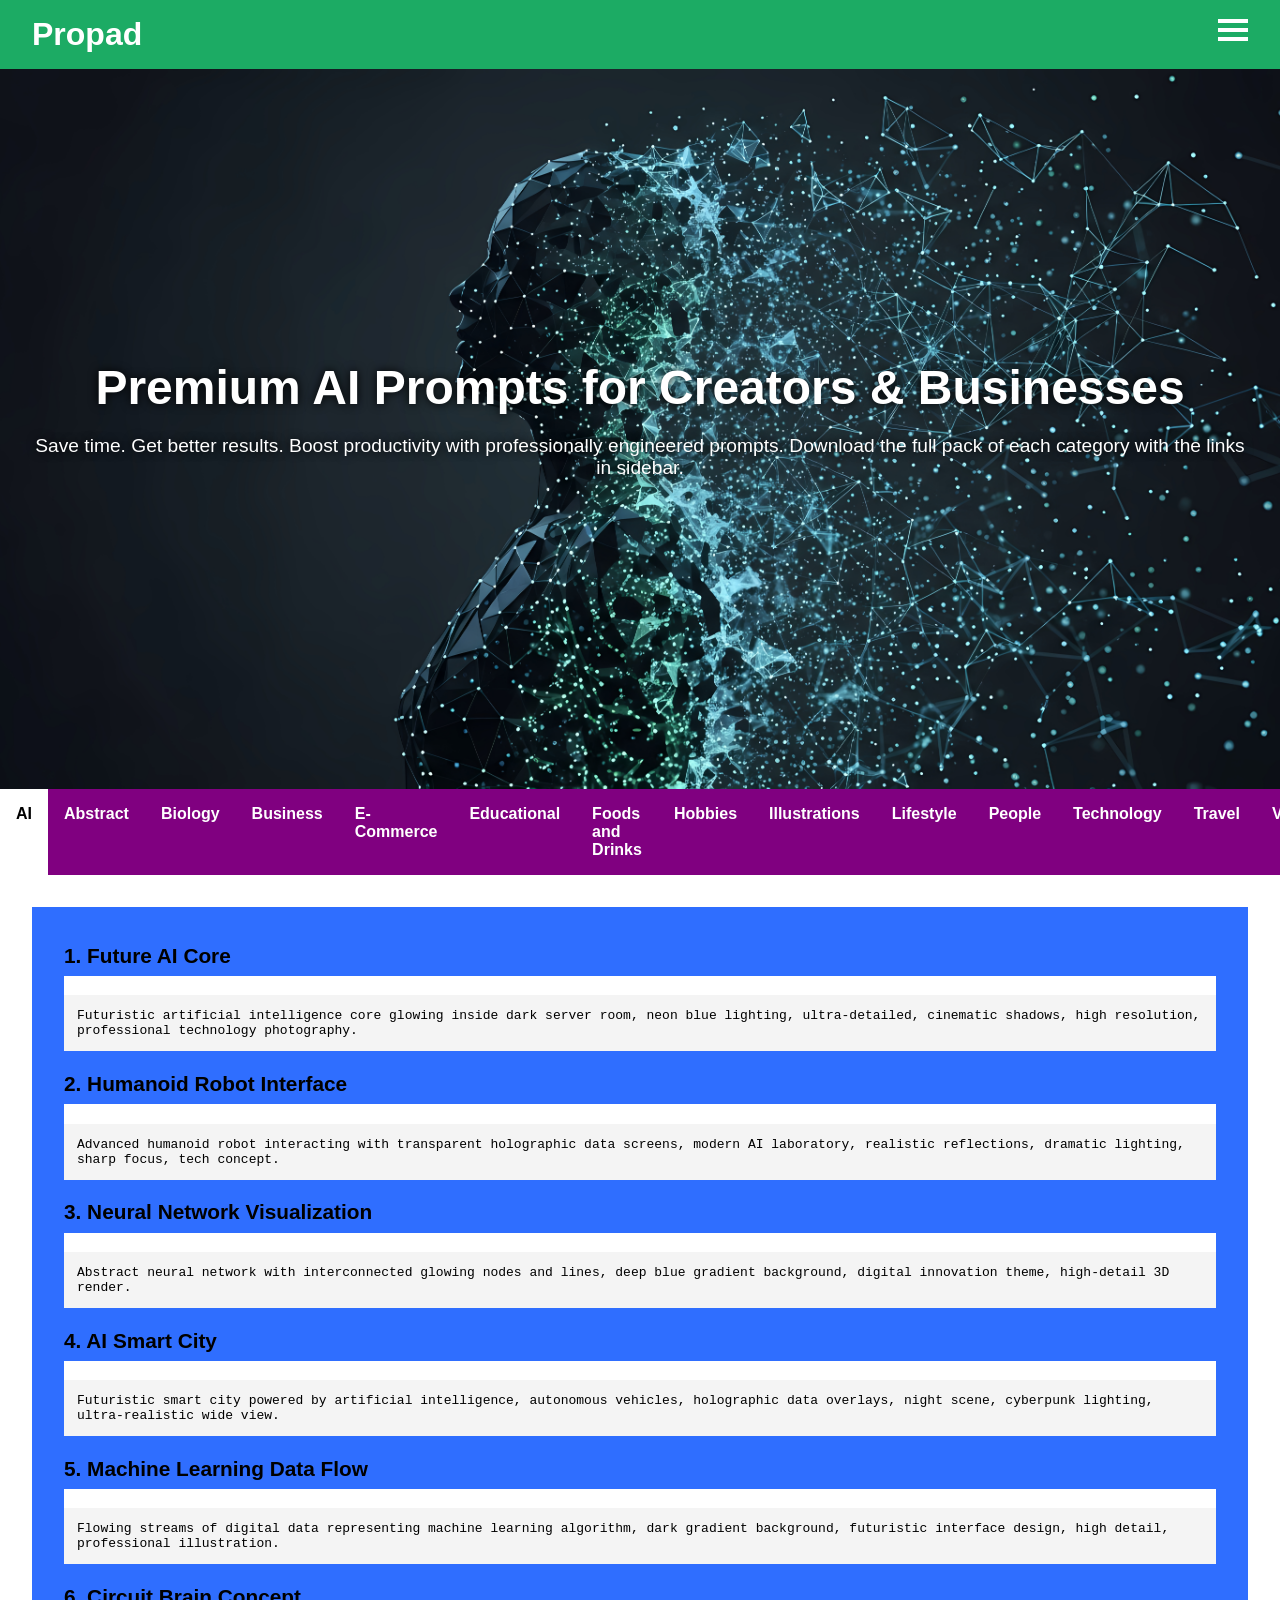
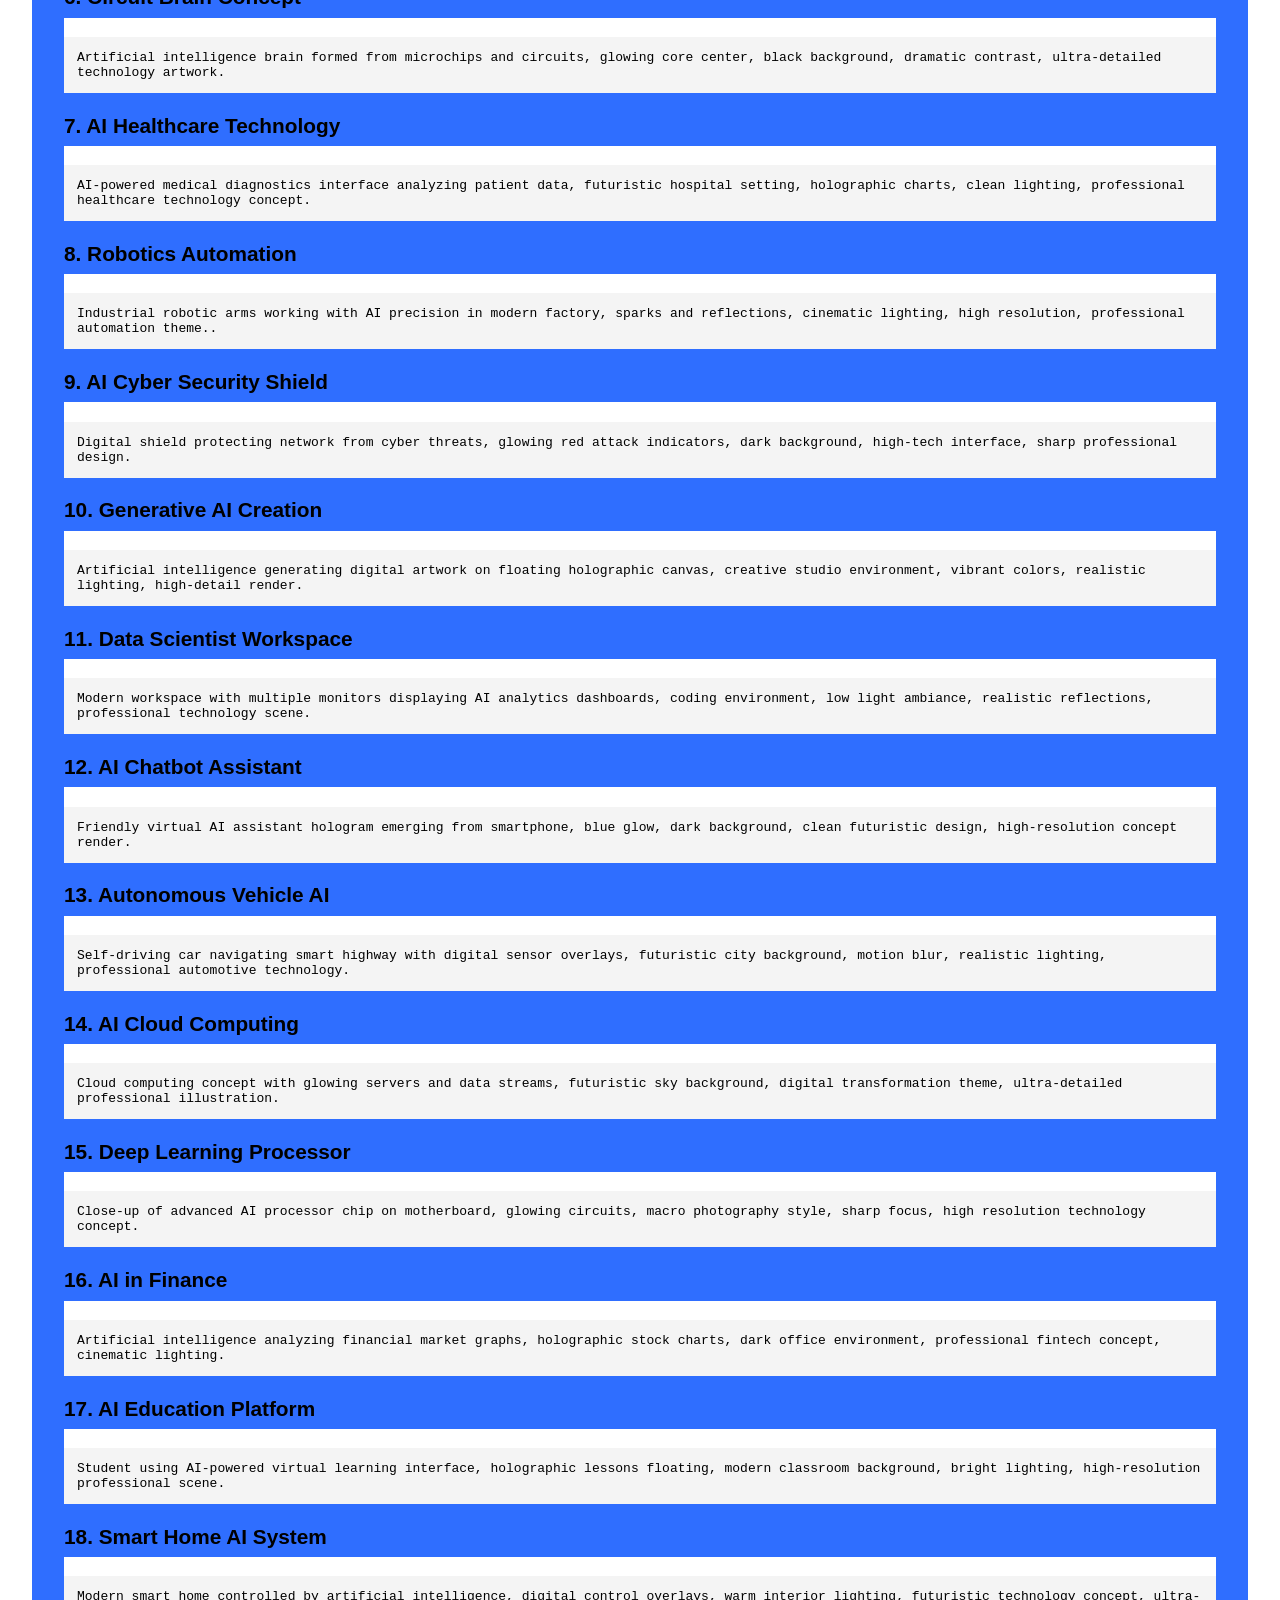
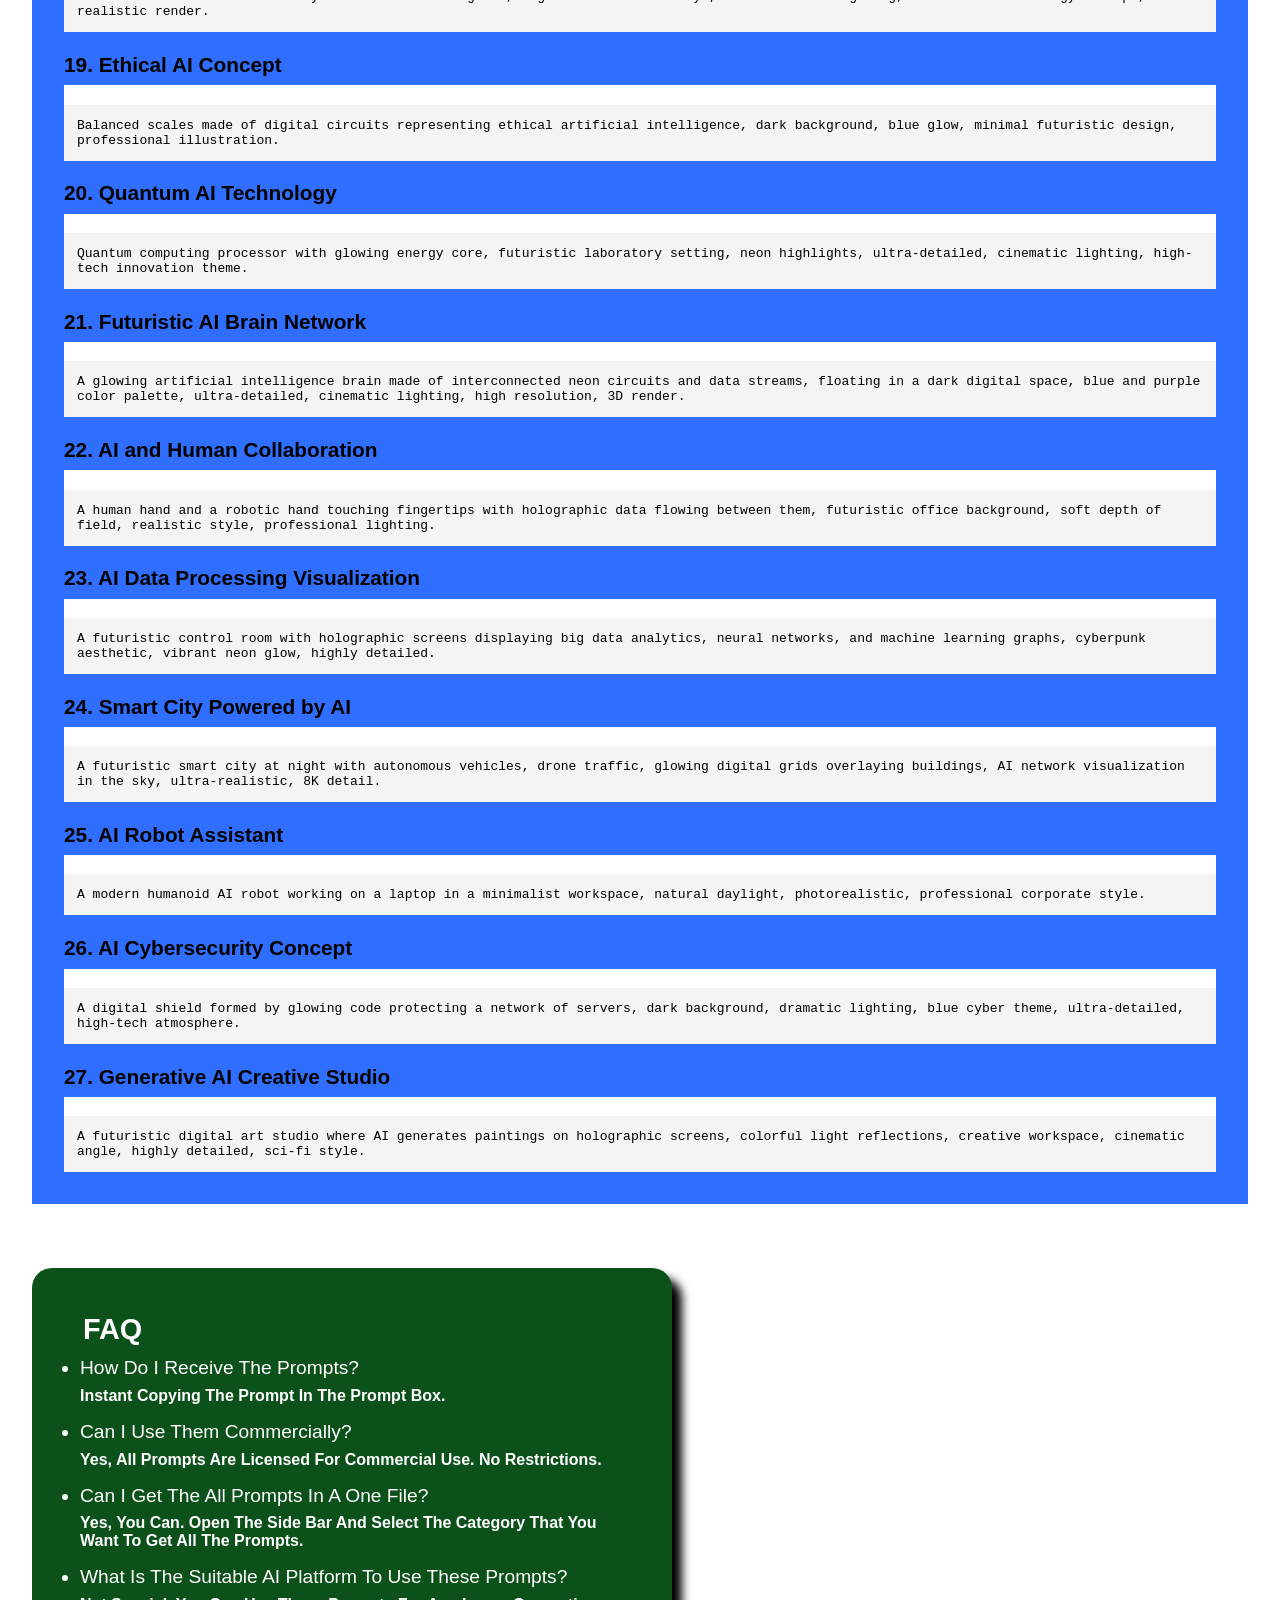
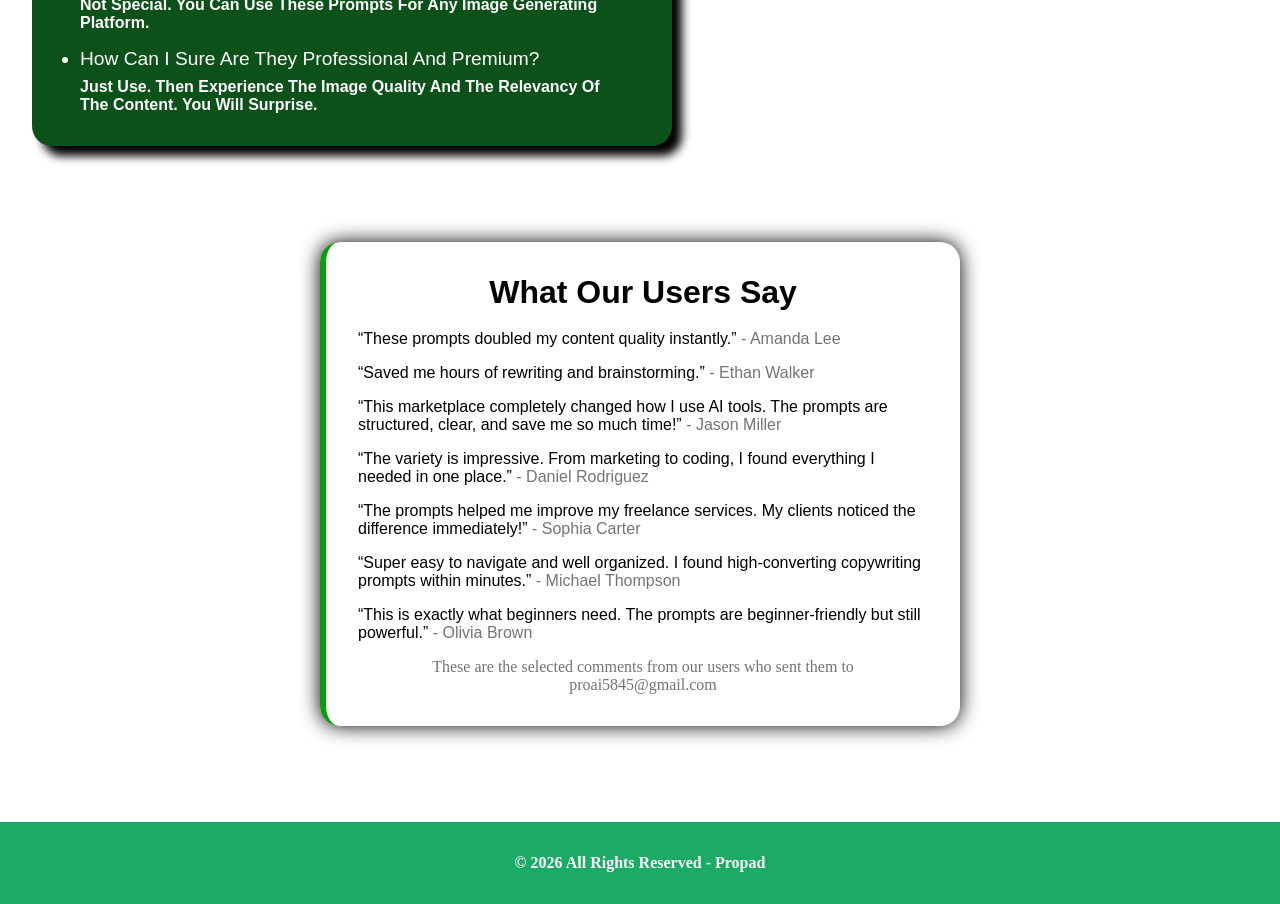
==== index.html @ 94191859 "index.html" ====
<!DOCTYPE html>
<html lang="en">
<head>
    <meta charset="UTF-8">
    <meta name="viewport" content="width=device-width, initial-scale=1.0">
    <link rel="stylesheet" href="style.css">
    <script src="https://pl29239380.profitablecpmratenetwork.com/2d/7b/75/2d7b7531b23bde93ddde1d4e69e1068c.js"></script>
    <title>Propad</title>
</head>
<body>
    <a href="https://www.profitablecpmratenetwork.com/wkwck1gg?key=a5e72c48542a029df4a6e08c0f2220ef"></a>
    <header>
        <h1>Propad</h1>
        <a href="#" id="hamburger"  title="Open the bar and select the category to download full prompt pack.">
        <svg width = "30" height = "30">
            <path d="M0, 5 30, 5" stroke="#fff" stroke-width="4"/>
            <path d="M0, 14 30, 14" stroke="#fff" stroke-width="4"/>
            <path d="M0, 23 30, 23" stroke="#fff" stroke-width="4"/>
        </svg>
    </a>
    </header>
        <nav>
            <span class="btn-close" title="Close">&times;</span>
            <div class="cate-links">
            <a href="dfiles/AI.txt" download>AI</a>
            <a href="dfiles/Abstract.txt" download>Abstract</a>
            <a href="dfiles/Biology.txt" download>Biology</a>
            <a href="dfiles/Business.txt" download>Business</a>
            <a href="dfiles/E-commerce.txt" download>E-commerce</a>
            <a href="dfiles/Educational.txt" download>Educational</a>
            <a href="dfiles/Foods and Drinks.txt" download>Foods and Drinks</a>
            <a href="dfiles/Hobbies.txt" download>Hobbies</a>
            <a href="dfiles/Illustrations.txt" download>Illustrations</a>
            <a href="dfiles/Lifestyle.txt" download>Lifestyle</a>
            <a href="dfiles/People.txt" download>People</a>
            <a href="dfiles/Technology.txt" download>Technology</a>
            <a href="dfiles/Travel.txt" download>Travel</a>
            <a href="dfiles/Vehicles.txt" download>Vehicles</a>
            <a href="dfiles/Nature.txt" download>Nature</a>
            </div>

            <div class="outside">
                <a href="about.html" class="out">About Us</a>
                <a href="about.html#contact" class="out">Contact</a>
                <a href="privacy.html" class="out">Privacy Policy</a>
            </div>
        </nav>
    

    <div class="hero">
        <h1>Premium AI Prompts for Creators & Businesses</h1>
        <p>Save time. Get better results. Boost productivity with professionally engineered prompts. Download the full pack of each category with the links in sidebar.</p>
    </div>
    <div class="mission-space">
    <div class="prompts-categories">
        <ul>
        <li class="category current" id="ai">AI</li>
        <li class="category" id="abstract">Abstract</li>
        <li class="category" id="bio">Biology</li>
        <li class="category" id="business">Business</li>
        <li class="category" id="ecom">E-Commerce</li>
        <li class="category" id="edu">Educational</li>
        <li class="category" id="foodsDrinks">Foods and Drinks</li>
        <li class="category" id="hob">Hobbies</li>
        <li class="category" id="illust">Illustrations</li>
        <li class="category" id="lifestyle">Lifestyle</li>
        <li class="category" id="people">People</li>
        <li class="category" id="technology">Technology</li>
        <li class="category" id="travel">Travel</li>
        <li class="category" id="vehicles">Vehicles</li>
        <li class="category" id="nature">Nature</li>
    </ul>
    </div>
    <div class="prompts-display" id="forImages">
        <div class="prompts-container show ai">
            <h1>1. Future AI Core</h1>
            <div class="top-line"></div><div class="prompt">Futuristic artificial intelligence core glowing inside dark server room, neon blue lighting, ultra-detailed, cinematic shadows, high resolution, professional technology photography.</div>

            <h1>2. Humanoid Robot Interface</h1>
            <div class="top-line"></div><div class="prompt">Advanced humanoid robot interacting with transparent holographic data screens, modern AI laboratory, realistic reflections, dramatic lighting, sharp focus, tech concept.</div>

            <h1>3. Neural Network Visualization</h1>
            <div class="top-line"></div><div class="prompt">Abstract neural network with interconnected glowing nodes and lines, deep blue gradient background, digital innovation theme, high-detail 3D render.</div>

            <h1>4. AI Smart City</h1>
            <div class="top-line"></div><div class="prompt">Futuristic smart city powered by artificial intelligence, autonomous vehicles, holographic data overlays, night scene, cyberpunk lighting, ultra-realistic wide view.</div>

            <h1>5. Machine Learning Data Flow</h1>
            <div class="top-line"></div><div class="prompt">Flowing streams of digital data representing machine learning algorithm, dark gradient background, futuristic interface design, high detail, professional illustration.</div>

            <h1>6. Circuit Brain Concept</h1>
            <div class="top-line"></div><div class="prompt">Artificial intelligence brain formed from microchips and circuits, glowing core center, black background, dramatic contrast, ultra-detailed technology artwork.</div>

            <h1>7. AI Healthcare Technology</h1>
            <div class="top-line"></div><div class="prompt">AI-powered medical diagnostics interface analyzing patient data, futuristic hospital setting, holographic charts, clean lighting, professional healthcare technology concept.</div>

            <h1>8. Robotics Automation</h1>
            <div class="top-line"></div><div class="prompt">Industrial robotic arms working with AI precision in modern factory, sparks and reflections, cinematic lighting, high resolution, professional automation theme..</div>

            <h1>9. AI Cyber Security Shield</h1>
            <div class="top-line"></div><div class="prompt">Digital shield protecting network from cyber threats, glowing red attack indicators, dark background, high-tech interface, sharp professional design.</div>

            <h1>10. Generative AI Creation</h1>
            <div class="top-line"></div><div class="prompt">Artificial intelligence generating digital artwork on floating holographic canvas, creative studio environment, vibrant colors, realistic lighting, high-detail render.</div>

            <h1>11. Data Scientist Workspace</h1>
            <div class="top-line"></div><div class="prompt">Modern workspace with multiple monitors displaying AI analytics dashboards, coding environment, low light ambiance, realistic reflections, professional technology scene.</div>

            <h1>12. AI Chatbot Assistant</h1>
            <div class="top-line"></div><div class="prompt">Friendly virtual AI assistant hologram emerging from smartphone, blue glow, dark background, clean futuristic design, high-resolution concept render.</div>

            <h1>13. Autonomous Vehicle AI</h1>
            <div class="top-line"></div><div class="prompt">Self-driving car navigating smart highway with digital sensor overlays, futuristic city background, motion blur, realistic lighting, professional automotive technology.</div>

            <h1>14. AI Cloud Computing</h1>
            <div class="top-line"></div><div class="prompt">Cloud computing concept with glowing servers and data streams, futuristic sky background, digital transformation theme, ultra-detailed professional illustration.</div>

            <h1>15. Deep Learning Processor</h1>
            <div class="top-line"></div><div class="prompt">Close-up of advanced AI processor chip on motherboard, glowing circuits, macro photography style, sharp focus, high resolution technology concept.</div>

            <h1>16. AI in Finance</h1>
            <div class="top-line"></div><div class="prompt">Artificial intelligence analyzing financial market graphs, holographic stock charts, dark office environment, professional fintech concept, cinematic lighting.</div>

            <h1>17. AI Education Platform</h1>
            <div class="top-line"></div><div class="prompt">Student using AI-powered virtual learning interface, holographic lessons floating, modern classroom background, bright lighting, high-resolution professional scene.</div>

            <h1>18. Smart Home AI System</h1>
            <div class="top-line"></div><div class="prompt">Modern smart home controlled by artificial intelligence, digital control overlays, warm interior lighting, futuristic technology concept, ultra-realistic render.</div>

            <h1>19. Ethical AI Concept</h1>
            <div class="top-line"></div><div class="prompt">Balanced scales made of digital circuits representing ethical artificial intelligence, dark background, blue glow, minimal futuristic design, professional illustration.</div>

            <h1>20. Quantum AI Technology</h1>
            <div class="top-line"></div><div class="prompt">Quantum computing processor with glowing energy core, futuristic laboratory setting, neon highlights, ultra-detailed, cinematic lighting, high-tech innovation theme.</div>

            <h1>21. Futuristic AI Brain Network</h1>
            <div class="top-line"></div><div class="prompt">A glowing artificial intelligence brain made of interconnected neon circuits and data streams, floating in a dark digital space, blue and purple color palette, ultra-detailed, cinematic lighting, high resolution, 3D render.</div>

            <h1>22. AI and Human Collaboration</h1>
            <div class="top-line"></div><div class="prompt">A human hand and a robotic hand touching fingertips with holographic data flowing between them, futuristic office background, soft depth of field, realistic style, professional lighting.</div>

            <h1>23. AI Data Processing Visualization</h1>
            <div class="top-line"></div><div class="prompt">A futuristic control room with holographic screens displaying big data analytics, neural networks, and machine learning graphs, cyberpunk aesthetic, vibrant neon glow, highly detailed.</div>

            <h1>24. Smart City Powered by AI</h1>
            <div class="top-line"></div><div class="prompt">A futuristic smart city at night with autonomous vehicles, drone traffic, glowing digital grids overlaying buildings, AI network visualization in the sky, ultra-realistic, 8K detail.</div>

            <h1>25. AI Robot Assistant</h1>
            <div class="top-line"></div><div class="prompt">A modern humanoid AI robot working on a laptop in a minimalist workspace, natural daylight, photorealistic, professional corporate style.</div>

            <h1>26. AI Cybersecurity Concept</h1>
            <div class="top-line"></div><div class="prompt">A digital shield formed by glowing code protecting a network of servers, dark background, dramatic lighting, blue cyber theme, ultra-detailed, high-tech atmosphere.</div>

            <h1>27. Generative AI Creative Studio</h1>
            <div class="top-line"></div><div class="prompt">A futuristic digital art studio where AI generates paintings on holographic screens, colorful light reflections, creative workspace, cinematic angle, highly detailed, sci-fi style.</div>


        </div>


        <div class="prompts-container nature">
            <h1>1. Misty Mountain Sunrise</h1>
            <div class="top-line"></div><div class="prompt">A breathtaking sunrise over mist-covered mountains, golden light breaking through soft clouds, lush green valleys below, ultra-realistic landscape photography, 16:9 ratio, high dynamic range, natural colors, 8K resolution</div>

            <h1>2. Tropical Waterfall Paradise</h1>
            <div class="top-line"></div><div class="prompt">A hidden tropical waterfall flowing into a crystal-clear pool, surrounded by dense jungle foliage, sun rays filtering through trees, vibrant green tones, cinematic lighting, ultra-detailed, realistic nature photography</div>

            <h1>3. Lavender Field at Sunset</h1>
            <div class="top-line"></div><div class="prompt">Endless lavender fields under a dramatic sunset sky, warm orange and purple hues, soft wind moving the flowers, depth of field effect, professional landscape photography, ultra-high resolution</div>

            <h1>4. Northern Lights Over Snowy Forest</h1>
            <div class="top-line"></div><div class="prompt">Aurora borealis dancing across a star-filled night sky above a snowy pine forest, glowing green and purple lights, long exposure photography style, ultra-realistic, sharp details, 4K quality</div>

            <h1>5. Calm Lake Reflection</h1>
            <div class="top-line"></div><div class="prompt">A peaceful lake reflecting surrounding mountains and pine trees, early morning fog, mirror-like water surface, soft pastel sky, tranquil atmosphere, realistic landscape photography, wide-angle shot</div>

            <h1>6. Autumn Forest Path</h1>
            <div class="top-line"></div><div class="prompt">A scenic forest pathway covered with orange and red autumn leaves, sunlight streaming through tall trees, warm cinematic tones, ultra-detailed textures, realistic nature photography, shallow depth of field</div>

            <h1>7. Desert Dunes at Golden Hour</h1>
            <div class="top-line"></div><div class="prompt">Rolling sand dunes under golden hour sunlight, dramatic shadows and smooth curves, clear blue sky, minimalistic composition, ultra-realistic desert landscape, high resolution, 16:9 ratio</div>

            <h1>8. Golden Sunrise Over Mountain Valley</h1>
            <div class="top-line"></div><div class="prompt">A breathtaking mountain valley at sunrise, golden light illuminating misty peaks, vibrant green forests, soft clouds, ultra-realistic, high detail, cinematic lighting, 8K resolution.</div>

            <h1>9. Crystal Clear Waterfall in Tropical Jungle</h1>
            <div class="top-line"></div><div class="prompt">A powerful waterfall cascading into a turquoise pool, surrounded by lush tropical plants, sun rays through leaves, realistic textures, vibrant colors, HDR photography style.</div>

            <h1>10. Serene Lake Reflection at Dusk</h1>
            <div class="top-line"></div><div class="prompt">A calm lake reflecting pastel sunset skies, silhouettes of pine trees, gentle ripples on water, peaceful atmosphere, high dynamic range, ultra-detailed landscape photography.</div>

            <h1>11. Wildflower Meadow in Spring</h1>
            <div class="top-line"></div><div class="prompt">A colorful field of blooming wildflowers, butterflies flying, bright blue sky, soft natural lighting, shallow depth of field, photorealistic, high resolution.</div>

            <h1>12. Dramatic Ocean Waves During Storm</h1>
            <div class="top-line"></div><div class="prompt">Massive ocean waves crashing against rocky cliffs, dark storm clouds, cinematic mood, high contrast lighting, ultra-realistic water textures, professional landscape photography.</div>

            <h1>13. Snow-Covered Forest in Winter</h1>
            <div class="top-line"></div><div class="prompt">A quiet forest blanketed in fresh snow, tall pine trees, soft morning light, visible breath-like mist, crisp atmosphere, detailed winter landscape, 8K quality.</div>

            <h1>14. Desert Dunes at Sunset</h1>
            <div class="top-line"></div><div class="prompt">Golden sand dunes with smooth wind patterns, warm sunset tones, long shadows, clear sky, minimal composition, ultra-realistic, professional nature photography.</div>

        </div>

    <div class="prompts-container foodsanddrinks">
            <h1>1. Gourmet Burger Close-Up</h1>
            <div class="top-line"></div><div class="prompt">Ultra-realistic close-up of a gourmet cheeseburger with melted cheddar, crispy bacon, fresh lettuce, tomato slices, and sesame seed bun, dramatic studio lighting, shallow depth of field, dark background, 8K food photography.</div>

            <h1>2. Elegant Dessert Table</h1>
            <div class="top-line"></div><div class="prompt">Luxury dessert table filled with colorful macarons, chocolate cake slices, strawberry tarts, and glazed donuts, soft natural light from window, pastel color palette, high-detail, professional food styling, cinematic composition</div>

            <h1>3. Fresh Tropical Juice Splash</h1>
            <div class="top-line"></div><div class="prompt">Vibrant tropical fruit juices in glass bottles with splashes frozen mid-air, mango, pineapple, and watermelon slices around, bright summer lighting, high-speed photography effect, clean white background</div>

            <h1>4. Italian Pasta Dish</h1>
            <div class="top-line"></div><div class="prompt">Top-down view of creamy fettuccine Alfredo garnished with parsley and parmesan cheese, served in a rustic ceramic plate on wooden table, warm lighting, cozy restaurant atmosphere, ultra-detailed texture</div>

            <h1>5. Coffee and Pastry Flat Lay</h1>
            <div class="top-line"></div><div class="prompt">Minimalist flat lay of cappuccino with latte art, croissant, and scattered coffee beans on marble surface, soft morning light, aesthetic Instagram-style composition, neutral tones, high resolution</div>

            <h1>6. Sushi Platter Presentation</h1>
            <div class="top-line"></div><div class="prompt">Premium sushi platter with salmon nigiri, tuna rolls, and avocado maki, arranged beautifully on a dark slate board, dramatic side lighting, rich colors, detailed texture, restaurant-quality food photography</div>

            <h1>7. Refreshing Mocktail Drink</h1>
            <div class="top-line"></div><div class="prompt">Colorful layered mocktail in a tall glass with ice cubes, mint leaves, lime slices, and condensation on glass, tropical sunset background blur, vibrant colors, ultra-realistic, high-definition beverage photography</div>

            <h1>8. Gourmet Burger Scene</h1>
            <div class="top-line"></div><div class="prompt">A cinematic close-up of a juicy gourmet beef burger with melted cheese, fresh lettuce, tomatoes, and sesame bun, steam rising, dark restaurant background, shallow depth of field, ultra-realistic food photography.</div>

            <h1>9. Luxury Coffee Moment</h1>
            <div class="top-line"></div><div class="prompt">A warm aesthetic shot of a latte with detailed leaf latte art in a ceramic cup, soft window light, wooden table, cozy café atmosphere, bokeh background, professional food photography style.</div>

            <h1>10. Colorful Fruit Smoothies</h1>
            <div class="top-line"></div><div class="prompt">Three vibrant fruit smoothies in glass jars with straws, surrounded by fresh tropical fruits, bright natural lighting, clean background, summer vibe, high resolution commercial style.</div>

            <h1>11. Italian Pasta Plate</h1>
            <div class="top-line"></div><div class="prompt">Top-down view of creamy Italian pasta with parmesan, basil leaves, and cherry tomatoes on a stylish ceramic plate, restaurant lighting, minimal table setup, ultra detailed.</div>

            <h1>12. Refreshing Cocktail Drink</h1>
            <div class="top-line"></div><div class="prompt">A crystal clear cocktail with ice cubes, mint leaves, and lime slices in a modern glass, dark bar background with neon reflections, cinematic lighting, high-end drink photography.</div>

            <h1>13. Chocolate Dessert Close-up</h1>
            <div class="top-line"></div><div class="prompt">Macro shot of rich chocolate cake with glossy ganache and fresh berries, soft shadows, luxury bakery presentation, shallow focus, hyper-realistic texture.</div>

            <h1>14. Healthy Breakfast Table</h1>
            <div class="top-line"></div><div class="prompt">A bright healthy breakfast setup with avocado toast, poached eggs, fresh juice, and coffee on a modern table, natural morning light, lifestyle food photography style.</div>

            <h1>15. Gourmet Burger Close-Up</h1>
            <div class="top-line"></div><div class="prompt">Juicy beef burger with melted cheese, fresh lettuce, tomato, and sesame bun, dramatic lighting, shallow depth of field.</div>

            <h1>16. Fresh Fruit Platter</h1>
            <div class="top-line"></div><div class="prompt">Colorful assortment of sliced tropical fruits arranged beautifully on white plate, bright natural lighting.</div>

            <h1>17. Italian Pasta Dish</h1>
            <div class="top-line"></div><div class="prompt">Steaming plate of spaghetti with tomato basil sauce and parmesan cheese, rustic wooden table background.</div>

            <h1>18. Healthy Breakfast Bowl</h1>
            <div class="top-line"></div><div class="prompt">Smoothie bowl topped with granola, berries, chia seeds, and banana slices, clean minimal style.</div>

            <h1>19. Iced Coffee Aesthetic</h1>
            <div class="top-line"></div><div class="prompt">Tall glass of iced coffee with milk swirl and ice cubes, soft cafe background blur.</div>

            <h1>20. Sushi Variety Plate</h1>
            <div class="top-line"></div><div class="prompt">Assorted sushi rolls and nigiri arranged neatly on dark slate board, top view composition.</div>

            <h1>21. Chocolate Dessert Indulgence</h1>
            <div class="top-line"></div><div class="prompt">Rich molten chocolate lava cake with powdered sugar and mint garnish, warm dramatic lighting.</div>

            <h1>22. Freshly Baked Bread</h1>
            <div class="top-line"></div><div class="prompt">Golden crust artisan bread loaf on wooden board, flour dusted surface, bakery atmosphere.</div>

            <h1>23. Street Food Tacos</h1>
            <div class="top-line"></div><div class="prompt">Authentic tacos filled with grilled meat, fresh salsa, and lime wedges, vibrant street setting.</div>

            <h1>24. Colorful Macarons Display</h1>
            <div class="top-line"></div><div class="prompt">Pastel macarons stacked elegantly, soft natural lighting, high detail texture.</div>

            <h1>25. Tropical Summer Drink</h1>
            <div class="top-line"></div><div class="prompt">Refreshing fruit cocktail with orange, pineapple, and mint garnish, beach-inspired background.</div>

            <h1>26. Grilled Steak Plate</h1>
            <div class="top-line"></div><div class="prompt">Perfectly cooked steak with grill marks, served with roasted vegetables, dark moody background.</div>

            <h1>27. Vegan Salad Bowl</h1>
            <div class="top-line"></div><div class="prompt">Large bowl of mixed greens, avocado slices, cherry tomatoes, nuts, and seeds, healthy lifestyle theme.</div>

            <h1>28. Pancakes with Syrup</h1>
            <div class="top-line"></div><div class="prompt">Fluffy pancakes stacked high with maple syrup drizzle and fresh berries, cozy breakfast mood.</div>


            <h1>29. Traditional Rice and Curry</h1>
            <div class="top-line"></div><div class="prompt">Authentic rice served with multiple curry dishes in small bowls, top-down perspective.</div>

            <h1>30. Bubble Tea Drink</h1>
            <div class="top-line"></div><div class="prompt">Clear cup of bubble tea with tapioca pearls and wide straw, bright pastel background.</div>

            <h1>31. Cheese Board Arrangement</h1>
            <div class="top-line"></div><div class="prompt">Assorted cheeses, grapes, crackers, and nuts arranged artistically on wooden board.</div>

            <h1>32. Seafood Platter</h1>
            <div class="top-line"></div><div class="prompt">Fresh shrimp, crab, and oysters on ice with lemon slices, restaurant presentation style.</div>

            <h1>33. Homemade Pizza Slice</h1>
            <div class="top-line"></div><div class="prompt">Cheesy pizza slice being lifted with stretching mozzarella, rustic kitchen background.</div>

            <h1>34. Fresh Lemonade Glass</h1>
            <div class="top-line"></div><div class="prompt">Cold lemonade in transparent glass with lemon slices and mint leaves, bright summer vibe.</div>

            <h1>35. Cupcake Collection</h1>
            <div class="top-line"></div><div class="prompt">Decorated cupcakes with colorful frosting and sprinkles, bakery display setting.</div>

            <h1>36. Spicy Noodle Bowl</h1>
            <div class="top-line"></div><div class="prompt">Hot and spicy noodles with vegetables and herbs in ceramic bowl, steam visible.</div>

            <h1>37. Smoothie Glass Lineup</h1>
            <div class="top-line"></div><div class="prompt">Three different fruit smoothies in tall glasses, vibrant colors, clean studio background.</div>

            <h1>38. Roasted Coffee Beans</h1>
            <div class="top-line"></div><div class="prompt">Macro close-up of roasted coffee beans with rich texture and warm tones.</div>

            <h1>39. Ice Cream Scoops</h1>
            <div class="top-line"></div><div class="prompt">Multiple scoops of chocolate, vanilla, and strawberry ice cream in waffle cone, soft lighting.</div>

            <h1>40. Elegant Wine Glass</h1>
            <div class="top-line"></div><div class="prompt">Red wine being poured into clear glass, dark moody background, cinematic lighting.</div>

            <h1>41. Fresh Vegetable Market Display</h1>
            <div class="top-line"></div><div class="prompt">Colorful vegetables arranged neatly in market stall, natural daylight, high detail.</div>

            </div>

            <div class="prompts-container abstract">
            <h1>1. Cosmic Fluid Geometry</h1>
            <div class="top-line"></div><div class="prompt">Abstract fluid art with swirling neon gradients in deep blue, violet, and magenta, glowing particles floating in space, smooth marble texture, ultra-detailed, high contrast, 8K resolution, modern digital art.</div>

            <h1>2. Geometric Light Explosion</h1>
            <div class="top-line"></div><div class="prompt">Futuristic abstract composition of sharp geometric shapes exploding outward, bright cyan and orange lighting, dark background, dynamic motion blur, volumetric light rays, ultra-realistic render, 16:9 ratio.</div>

            <h1>3. Minimal Pastel Waves</h1>
            <div class="top-line"></div><div class="prompt">Soft abstract waves flowing smoothly across the canvas, pastel color palette (peach, mint, lavender), minimal design, smooth gradients, clean background, modern wallpaper style, high resolution.</div>

            <h1>4. Fractal Energy Storm</h1>
            <div class="top-line"></div><div class="prompt">Complex fractal patterns forming an energy storm, electric blue and crimson colors, glowing lightning-like details, high detail, symmetrical composition, digital abstract art, cinematic lighting.</div>

            <h1>5. Metallic Liquid Texture</h1>
            <div class="top-line"></div><div class="prompt">Close-up abstract metallic liquid texture, reflective chrome surface, fluid curves and ripples, dramatic studio lighting, hyper-detailed macro shot, futuristic aesthetic.</div>

            <h1>6. Dreamlike Color Smoke</h1>
            <div class="top-line"></div><div class="prompt">Abstract colorful smoke swirling in dark space, vibrant pink, teal, and gold tones, soft glowing edges, long exposure photography style, high contrast, ultra-HD quality.</div>

            <h1>7. Cosmic Energy Flow</h1>
            <div class="top-line"></div><div class="prompt">A vibrant abstract composition of swirling cosmic energy, glowing neon blues and purples blending into fiery oranges, dynamic light streaks, fluid motion, high contrast, ultra-detailed, 8K resolution, digital art</div>

            <h1>8. Fragmented Reality</h1>
            <div class="top-line"></div><div class="prompt">Abstract geometric shapes floating in space, shattered glass effect, sharp triangles and polygons, metallic textures with reflective surfaces, dark background with dramatic lighting, modern conceptual art</div>

            <h1>9. Liquid Color Explosion</h1>
            <div class="top-line"></div><div class="prompt">Exploding liquid paint suspended in mid-air, bright cyan, magenta, yellow, and crimson splashes blending smoothly, high-speed photography style, black background, hyper-realistic detail</div>

            <h1>10. Minimalist Emotion Waves</h1>
            <div class="top-line"></div><div class="prompt">Soft flowing abstract waves, pastel color palette, smooth gradients, calming and dreamy atmosphere, minimalistic design, clean composition, 4K digital illustration</div>

            <h1>11. Abstract Human Silhouette</h1>
            <div class="top-line"></div><div class="prompt">Human silhouette formed entirely from glowing particles and flowing lines, double exposure effect, dark background, emotional and surreal, cinematic lighting, high detail</div>

            <h1>12. Digital Glitch Symphony</h1>
            <div class="top-line"></div><div class="prompt">Abstract glitch art with distorted pixels, RGB split effect, neon grid lines, futuristic cyberpunk aesthetic, dynamic motion blur, high contrast, digital noise textures</div>

            <h1>13. Marble Ink Universe</h1>
            <div class="top-line"></div><div class="prompt">Abstract ink marbling pattern, swirling black, gold, and deep emerald tones, luxurious fluid art texture, metallic highlights, macro detail photography, elegant and artistic</div>

        </div>

        <div class="prompts-container travel">
            <h1>1. Golden Hour Mountain Escape</h1>
            <div class="top-line"></div><div class="prompt">A solo traveler standing on a cliff overlooking misty mountains at sunrise, golden hour lighting, cinematic composition, ultra-realistic, 4K, dramatic sky, wide-angle lens</div>

            <h1>2. Tropical Island Paradise</h1>
            <div class="top-line"></div><div class="prompt">Crystal clear turquoise water, overwater wooden villas, white sandy beach, palm trees swaying, bright sunny day, aerial drone view, vibrant colors, travel magazine style</div>

            <h1>3. European Old Town Street</h1>
            <div class="top-line"></div><div class="prompt">Charming cobblestone street in a European town, colorful buildings with flower balconies, cozy cafés, soft morning light, shallow depth of field, photorealistic</div>

            <h1>4. Desert Adventure Safari</h1>
            <div class="top-line"></div><div class="prompt">Traveler walking across vast golden sand dunes, flowing scarf in the wind, sunset glow, warm tones, cinematic shadows, ultra-detailed, adventure photography</div>

            <h1>5. Snowy Alpine Village</h1>
            <div class="top-line"></div><div class="prompt">Cozy wooden cabins in a snowy mountain village, smoke rising from chimneys, soft snowfall, winter wonderland, twilight blue hour lighting, high detail</div>

            <h1>6. Bustling Asian Night Market</h1>
            <div class="top-line"></div><div class="prompt">Vibrant night market with neon lights, street food stalls, colorful lanterns, crowded atmosphere, dynamic composition, candid street photography style</div>

            <h1>7. Road Trip Freedom</h1>
            <div class="top-line"></div><div class="prompt">Convertible car driving along a coastal highway, ocean cliffs on one side, clear blue sky, summer vibe, motion blur effect, cinematic road trip aesthetic</div>

            <h1>8. Ancient Temple Exploration</h1>
            <div class="top-line"></div><div class="prompt">Traveler exploring an ancient jungle temple covered in vines, sun rays filtering through trees, mystical atmosphere, high detail, National Geographic style</div>

            <h1>9. Lake Reflection Serenity</h1>
            <div class="top-line"></div><div class="prompt">Mirror-like alpine lake reflecting snow-capped mountains, lone canoe in the center, calm early morning mist, soft pastel sky, ultra-realistic landscape</div>

            <h1>10. Hot Air Balloon Festival</h1>
            <div class="top-line"></div><div class="prompt">Dozens of colorful hot air balloons rising over a scenic valley at sunrise, golden light, panoramic view, vibrant and cheerful mood, travel postcard styley</div>

            <h1>11. Tropical Paradise Escape</h1>
            <div class="top-line"></div><div class="prompt">Crystal clear turquoise ocean, white sandy beach, palm trees swaying gently, bright blue sky, cinematic lighting, ultra-realistic, 4K travel photography style.</div>

            <h1>12. Mountain Adventure Sunrise</h1>
            <div class="top-line"></div><div class="prompt">Golden sunrise over dramatic mountain peaks, hiker standing on cliff edge, misty valleys below, vibrant sky, wide-angle lens, high detail.</div>

            <h1>13. European Old Town Street</h1>
            <div class="top-line"></div><div class="prompt">Charming cobblestone street in a European town, colorful historic buildings, cozy cafés, warm evening lights, romantic atmosphere, realistic photography.</div>

            <h1>14. Desert Safari Experience</h1>
            <div class="top-line"></div><div class="prompt">Endless golden sand dunes, 4x4 vehicle driving across desert, sunset sky with orange tones, dust trails, cinematic travel photography.</div>

            <h1>15. Japanese Cherry Blossom Season</h1>
            <div class="top-line"></div><div class="prompt">Traditional Japanese temple surrounded by pink cherry blossoms, soft daylight, peaceful atmosphere, detailed architecture, professional travel photo.</div>

            <h1>16. Tropical Waterfall Hidden Gem</h1>
            <div class="top-line"></div><div class="prompt">Lush green jungle with tall waterfall cascading into crystal pool, sunlight rays through trees, misty air, vibrant natural colors.</div>

            <h1>17. Modern City Skyline at Night</h1>
            <div class="top-line"></div><div class="prompt">Futuristic city skyline with glowing skyscrapers, reflections on water, long exposure lights, vibrant nightlife atmosphere, ultra-detailed.</div>

            <h1>18. Snowy Alpine Village</h1>
            <div class="top-line"></div><div class="prompt">Cozy wooden cabins covered in snow, mountain backdrop, warm glowing windows, winter sunset sky, peaceful holiday mood.</div>

            <h1>19. Scenic Coastal Road Trip</h1>
            <div class="top-line"></div><div class="prompt">Curvy coastal highway beside deep blue ocean, car driving along cliffside, dramatic clouds, cinematic drone perspective.</div>

            <h1>20. Ancient Historical Landmark</h1>
            <div class="top-line"></div><div class="prompt">Majestic ancient ruins at golden hour, dramatic sky, detailed stone textures, tourists exploring, documentary-style travel photography.</div>
    
        </div>

        <div class="prompts-container illustrations">
            <h1>1. Fantasy Scene</h1>
            <div class="top-line"></div><div class="prompt">A detailed fantasy illustration of a lone warrior standing on a cliff at sunset, long cape flowing in the wind, glowing sky, cinematic lighting, painterly style, ultra detailed.</div>

            <h1>2. Storybook City</h1>
            <div class="top-line"></div><div class="prompt">Whimsical illustration of a cozy magical town with lanterns, floating houses, warm colors, soft brush strokes, storybook style, high resolution.</div>

            <h1>3. Cyberpunk Character</h1>
            <div class="top-line"></div><div class="prompt">Futuristic cyberpunk girl with neon hair and glowing eyes, city lights behind her, digital illustration, sharp lines, vibrant colors, 4k art style.</div>

            <h1>4. Nature Spirit</h1>
            <div class="top-line"></div><div class="prompt">Beautiful forest spirit emerging from mist, glowing leaves, fantasy illustration, soft lighting, mystical atmosphere, highly detailed.</div>

            <h1>5. Children’s Book Style</h1>
            <div class="top-line"></div><div class="prompt">Cute illustrated dragon reading a book in a library, soft pastel colors, children’s book illustration style, warm lighting, high quality.</div>

            <h1>6. Dark Fantasy</h1>
            <div class="top-line"></div><div class="prompt">Moody dark fantasy illustration of an ancient castle in heavy fog, ravens flying, dramatic lighting, gothic art style, cinematic atmosphere.</div>

            <h1>7. Adventure Traveler</h1>
            <div class="top-line"></div><div class="prompt">Illustration of a traveler with backpack walking through a vast desert with floating ruins, golden hour lighting, concept art style, detailed environment.</div>

            <h1>8. Romantic Scene</h1>
            <div class="top-line"></div><div class="prompt">Soft illustrated scene of two characters under cherry blossom trees, petals falling, dreamy atmosphere, anime illustration style, high detail.</div>

            <h1>9. Mythical Creature</h1>
            <div class="top-line"></div><div class="prompt">Epic illustration of a phoenix rising from flames, glowing feathers, dynamic motion, fantasy art style, ultra detailed, 4k.</div>

            <h1>10. Sci-Fi Landscape</h1>
            <div class="top-line"></div><div class="prompt">Illustrated alien planet with giant rings in the sky, explorers in the foreground, sci-fi concept art, dramatic lighting, wide angle view, high detail.</div>

            <h1>11. Steampunk World</h1>
            <div class="top-line"></div><div class="prompt">Detailed steampunk illustration of an inventor in a brass workshop filled with gears and steam, warm lighting, cinematic composition, digital painting style, high detail.</div>

            <h1>12. Underwater Fantasy</h1>
            <div class="top-line"></div><div class="prompt">Beautiful underwater illustration of a glowing mermaid city with coral towers, light rays through the ocean, fantasy art style, vibrant colors, ultra detailed.</div>

            <h1>13. Mystery Library</h1>
            <div class="top-line"></div><div class="prompt">Moody illustration of a giant ancient library with floating books and glowing symbols, magical atmosphere, soft light, fantasy concept art, high resolution.</div>

            <h1>14. Space Samurai</h1>
            <div class="top-line"></div><div class="prompt">Epic illustration of a futuristic samurai standing on a spaceship platform, galaxy in the background, neon highlights, sci-fi anime illustration style, sharp focus, detailed art.</div>

            <h1>15. Minimal Flat Design City</h1>
            <div class="top-line"></div><div class="prompt">Colorful flat vector illustration of modern city skyline, clean lines, simple shapes, pastel color palette.</div>

            <h1>16. Fantasy Character Portrait</h1>
            <div class="top-line"></div><div class="prompt">Detailed digital illustration of a mystical warrior with glowing eyes and flowing cape, dramatic lighting, high detail.</div>

            <h1>17. Cute Animal Cartoon</h1>
            <div class="top-line"></div><div class="prompt">Adorable cartoon-style panda holding bamboo, soft shading, children’s book illustration style.</div>

            <h1>18. Isometric Office Scene</h1>
            <div class="top-line"></div><div class="prompt">Isometric vector illustration of modern office workspace with desks, computers, and employees, vibrant colors.</div>

            <h1>19. Watercolor Floral Art</h1>
            <div class="top-line"></div><div class="prompt">Hand-painted watercolor flowers with soft brush strokes and light pastel tones on white background.</div>

            <h1>20. Cyberpunk Street Scene</h1>
            <div class="top-line"></div><div class="prompt">Futuristic neon-lit street with holographic billboards and rainy reflections, detailed digital illustration.</div>

            <h1>21. Storybook Forest Landscape</h1>
            <div class="top-line"></div><div class="prompt">Whimsical forest with oversized mushrooms and magical glow, children’s story illustration style.</div>

            <h1>22. Abstract Geometric Composition</h1>
            <div class="top-line"></div><div class="prompt">Bold geometric shapes overlapping with vibrant gradient colors, modern abstract illustration.</div>

            <h1>23. Superhero Comic Panel</h1>
            <div class="top-line"></div><div class="prompt">Dynamic comic-style superhero flying through city skyline, action lines, bold ink outlines.</div>

            <h1>24. Vintage Travel Poster</h1>
            <div class="top-line"></div><div class="prompt">Retro-style illustrated travel poster with stylized typography and scenic landscape.</div>

            <h1>25. Food Doodle Pattern</h1>
            <div class="top-line"></div><div class="prompt">Seamless pattern of hand-drawn food doodles, black and white line art style.</div>

            <h1>26. Space Exploration Scene</h1>
            <div class="top-line"></div><div class="prompt">Digital illustration of astronaut floating near colorful nebula and distant planets, high detail.</div>

            <h1>27. Flat Business Infographic</h1>
            <div class="top-line"></div><div class="prompt">Clean vector illustration with icons, charts, and graphs arranged in organized layout.</div>

            <h1>28. Fairy Tale Castle</h1>
            <div class="top-line"></div><div class="prompt">Dreamy castle on hilltop surrounded by clouds and soft sunset sky, painterly illustration style.</div>

            <h1>29. Anime Style Portrait</h1>
            <div class="top-line"></div><div class="prompt">Detailed anime character portrait with expressive eyes, smooth shading, vibrant background.</div>

            <h1>30. Nature Landscape Painting</h1>
            <div class="top-line"></div><div class="prompt">Digital painting of serene lake with mountains and reflection, soft brush texture.</div>

            <h1>31. Hand-Drawn Botanical Sketch</h1>
            <div class="top-line"></div><div class="prompt">Detailed ink illustration of plant leaves and stems, vintage scientific drawing style.</div>

            <h1>32. Cartoon Family Scene</h1>
            <div class="top-line"></div><div class="prompt">Friendly cartoon family enjoying picnic in park, bright cheerful colors.</div>

            <h1>33. Sci-Fi Robot Design</h1>
            <div class="top-line"></div><div class="prompt">Highly detailed futuristic robot character concept art, metallic textures, studio background.</div>

            <h1>34. Line Art Portrait</h1>
            <div class="top-line"></div><div class="prompt">Elegant continuous line drawing of human face, minimalist black and white style.</div>

            <h1>35. Children’s Book Illustration</h1>
            <div class="top-line"></div><div class="prompt">Colorful playground scene with playful kids and soft rounded shapes, storybook aesthetic.</div>

            <h1>36. Mythical Dragon Artwork</h1>
            <div class="top-line"></div><div class="prompt">Epic dragon flying above mountains with fire breath, dramatic fantasy illustration.</div>

            <h1>37. Pop Art Style Portrait</h1>
            <div class="top-line"></div><div class="prompt">Bright pop art illustration with halftone dots and bold contrasting colors.</div>

            <h1>38. Cozy Room Interior</h1>
            <div class="top-line"></div><div class="prompt">Warm illustrated bedroom with plants, books, and soft lighting, relaxing atmosphere.</div>

            <h1>39. Underwater Fantasy Scene</h1>
            <div class="top-line"></div><div class="prompt">Mermaid swimming among glowing coral reefs, magical lighting effects.</div>

            <h1>40. Sticker Pack Design</h1>
            <div class="top-line"></div><div class="prompt">Collection of cute illustrated stickers with bold outlines and simple shading.</div>

            <h1>41. Historical Scene Illustration</h1>
            <div class="top-line"></div><div class="prompt">Detailed artistic recreation of ancient marketplace with traditional costumes and architecture.</div>

    
        </div>

        <div class="prompts-container ecom">
            <h1>1. Modern Online Shopping Concept Workspace</h1>
            <div class="top-line"></div><div class="prompt">A clean desk setup with laptop displaying an online store, smartphone, credit card, shopping cart icon hologram, soft natural lighting, minimal design, high-resolution commercial photography.</div>

            <h1>2. Product Packaging and Shipping Process</h1>
            <div class="top-line"></div><div class="prompt">A small business owner packing products into branded boxes, shipping labels visible, organized workspace, warm lighting, realistic details, professional e-commerce lifestyle photography.</div>

            <h1>3. Mobile Shopping Experience Close-Up</h1>
            <div class="top-line"></div><div class="prompt">Close-up of hands holding a smartphone with an e-commerce app open, product listings visible, blurred background, shallow depth of field, realistic, modern digital lifestyle image.</div>

            <h1>4. Digital Payment and Checkout Concept</h1>
            <div class="top-line"></div><div class="prompt">Laptop screen showing checkout page, credit card beside keyboard, secure payment padlock icon overlay, clean minimal environment, soft lighting, ultra-detailed commercial photography.</div>

            <h1>5. Warehouse Fulfillment Center Operations</h1>
            <div class="top-line"></div><div class="prompt">Rows of shelves filled with packages, workers scanning barcodes, conveyor belts in motion, bright industrial lighting, realistic, professional business photography, high detail.</div>

            <h1>6. Online Store Product Showcase Setup</h1>
            <div class="top-line"></div><div class="prompt">Minimal studio background with neatly arranged products, softbox lighting, white backdrop, clean composition, high-resolution product photography for e-commerce websites.</div>

            <h1>7. Global E-commerce Shipping Concept</h1>
            <div class="top-line"></div><div class="prompt">World map background with floating package icons, delivery routes highlighted, laptop and parcel box in foreground, modern digital illustration style, vibrant colors, high detail.</div>

            <h1>8. Online Shopping on Smartphone</h1>
            <div class="top-line"></div><div class="prompt">Close-up of smartphone displaying modern online store interface with product images, shopping cart icon, clean minimal background, realistic lighting.</div>

            <h1>9. E-commerce Warehouse Operations</h1>
            <div class="top-line"></div><div class="prompt">Large fulfillment warehouse with workers packing boxes, shelves filled with parcels, organized logistics system, industrial lighting.</div>

            <h1>10. Secure Online Payment</h1>
            <div class="top-line"></div><div class="prompt">Laptop screen showing secure checkout page with lock icon, credit card placed beside keyboard, soft professional lighting.</div>

            <h1>11. Shopping Cart Icon Concept</h1>
            <div class="top-line"></div><div class="prompt">3D shopping cart symbol floating on pastel background, modern minimal style, soft shadows, high resolution.</div>

            <h1>12. Product Photography Setup</h1>
            <div class="top-line"></div><div class="prompt">Professional studio setup with camera, lighting equipment, and product on white background, e-commerce photography concept.</div>

            <h1>13. Order Packing Process</h1>
            <div class="top-line"></div><div class="prompt">Hands sealing cardboard shipping box with tape, shipping labels visible, clean workspace environment.</div>

            <h1>14. Delivery Service Concept</h1>
            <div class="top-line"></div><div class="prompt">Delivery courier holding package in front of customer door, natural daylight, realistic urban setting.</div>

            <h1>15. Digital Marketplace Dashboard</h1>
            <div class="top-line"></div><div class="prompt">Computer screen showing seller dashboard with sales analytics, revenue graphs, and order notifications.</div>

            <h1>16. Black Friday Sale Banner</h1>
            <div class="top-line"></div><div class="prompt">Bold sale typography with discount tags and shopping bags, vibrant colors, promotional marketing design.</div>

            <h1>17. Dropshipping Business Concept</h1>
            <div class="top-line"></div><div class="prompt">Laptop displaying supplier website, packages ready for shipment, modern home office setup.</div>

            <h1>18. Customer Reviewing Product</h1>
            <div class="top-line"></div><div class="prompt">Person using smartphone to leave star rating and review on e-commerce app, close-up perspective.</div>

            <h1>19. Global Shipping Network</h1>
            <div class="top-line"></div><div class="prompt">World map with glowing delivery routes and parcel icons connecting continents, digital logistics theme.</div>

            <h1>20. Subscription Box Business</h1>
            <div class="top-line"></div><div class="prompt">Stylish subscription box filled with curated products, neatly arranged items, soft natural lighting.</div>

            <h1>21. Mobile Payment Technology</h1>
            <div class="top-line"></div><div class="prompt">Hand holding smartphone with contactless payment screen near POS terminal, modern retail environment.</div>

            <h1>22. Social Media Shopping</h1>
            <div class="top-line"></div><div class="prompt">Instagram-style shopping interface on smartphone with product tags and buy now button.</div>

            <h1>23. Inventory Management System</h1>
            <div class="top-line"></div><div class="prompt">Tablet displaying inventory tracking dashboard in warehouse background, organized stock shelves.</div>

            <h1>24. Packaging Branding Design</h1>
            <div class="top-line"></div><div class="prompt">Custom branded shipping boxes with logo printed clearly, minimal studio background.</div>

            <h1>25. E-commerce Startup Workspace</h1>
            <div class="top-line"></div><div class="prompt">Entrepreneur working on laptop surrounded by packed orders, small home-based online business setup.</div>

            <h1>26. Abandoned Cart Reminder Concept</h1>
            <div class="top-line"></div><div class="prompt">Laptop showing notification about items left in shopping cart, email marketing theme.</div>

            <h1>27. Fast Shipping Illustration</h1>
            <div class="top-line"></div><div class="prompt">3D parcel with motion blur effect symbolizing fast delivery, clean white background.</div>

            <h1>28. Online Fashion Store</h1>
            <div class="top-line"></div><div class="prompt">Laptop displaying modern clothing website with grid layout, stylish product photography.</div>

            <h1>29. Customer Support Chat</h1>
            <div class="top-line"></div><div class="prompt">Live chat window open on website interface, friendly support agent typing response.</div>

            <h1>30. Digital Coupon Promotion</h1>
            <div class="top-line"></div><div class="prompt">Colorful discount coupon graphics with percentage symbols, marketing campaign design.</div>

            <h1>31. Multi-Device Shopping Experience</h1>
            <div class="top-line"></div><div class="prompt">Online store displayed simultaneously on smartphone, tablet, and laptop, responsive web design concept.</div>

            <h1>32. Sustainable Packaging Concept</h1>
            <div class="top-line"></div><div class="prompt">Eco-friendly packaging materials with recycled paper and biodegradable fillers, natural aesthetic.</div>

            <h1>33. Parcel Tracking System</h1>
            <div class="top-line"></div><div class="prompt">Smartphone screen showing delivery tracking map with real-time location pin, modern UI design.</div>

            <h1>34. Online Store Homepage Design</h1>
            <div class="top-line"></div><div class="prompt">Clean and modern e-commerce homepage layout with hero banner, featured products, and navigation menu.</div>

        </div>

        <div class="prompts-container bio">
            <h1>1. Human Cell Structure</h1>
            <div class="top-line"></div><div class="prompt">Detailed 3D cross-section of a human cell showing nucleus, mitochondria, ribosomes, endoplasmic reticulum, and Golgi apparatus, scientific illustration style, high resolution.</div>

            <h1>2. Plant Cell Anatomy</h1>
            <div class="top-line"></div><div class="prompt">Educational diagram of a plant cell with chloroplasts, cell wall, vacuole, and nucleus, labeled structure, bright colors, realistic scientific rendering.</div>

            <h1>3. DNA Double Helix Close-Up</h1>
            <div class="top-line"></div><div class="prompt">Macro view of DNA double helix strands glowing in blue light, molecular details, dark laboratory background, ultra-detailed scientific visualization.</div>

            <h1>4. Mitosis Stages</h1>
            <div class="top-line"></div><div class="prompt">Sequential representation of mitosis stages including prophase, metaphase, anaphase, and telophase, microscopic perspective, educational poster design.</div>

            <h1>5. Photosynthesis Process</h1>
            <div class="top-line"></div><div class="prompt">Cross-section of a green leaf showing sunlight absorption, chloroplast activity, carbon dioxide intake, and oxygen release, infographic style.</div>

            <h1>6. Human Heart Anatomy</h1>
            <div class="top-line"></div><div class="prompt">Realistic anatomical illustration of the human heart with labeled chambers, arteries, and veins, medical textbook quality, high detail.</div>

            <h1>7. Blood Circulation System</h1>
            <div class="top-line"></div><div class="prompt">Full human body diagram showing arteries in red and veins in blue, circulatory pathways clearly visible, medical educational style.</div>

            <h1>8. Neuron Structure</h1>
            <div class="top-line"></div><div class="prompt">Detailed neuron illustration with axon, dendrites, synapse connections, electric impulses glowing, scientific diagram aesthetic.</div>

            <h1>9. Ecosystem Food Chain</h1>
            <div class="top-line"></div><div class="prompt">Forest ecosystem food chain including plants, herbivores, carnivores, and decomposers, balanced composition, educational infographic layout.</div>

            <h1>10. Bacteria Under Microscope</h1>
            <div class="top-line"></div><div class="prompt">Highly magnified bacteria cells with different shapes like cocci, bacilli, and spirilla, realistic microscopic texture.</div>

            <h1>11. Virus Structure</h1>
            <div class="top-line"></div><div class="prompt">Cutaway diagram of a virus particle showing protein capsid and genetic material inside, dark scientific background, 3D render.</div>

            <h1>12. Human Respiratory System</h1>
            <div class="top-line"></div><div class="prompt">Detailed illustration of lungs, trachea, bronchi, and alveoli, transparent chest view, medical educational style.</div>

            <h1>13. Skeletal System Overview</h1>
            <div class="top-line"></div><div class="prompt">Full human skeleton in anatomical position, clean white background, highly detailed bones structure, educational poster format.</div>

            <h1>14. Muscle Tissue Types</h1>
            <div class="top-line"></div><div class="prompt">Comparison image of skeletal, smooth, and cardiac muscle tissues under microscope, labeled scientific chart.</div>

            <h1>15. Plant Reproduction</h1>
            <div class="top-line"></div><div class="prompt">Close-up of flower anatomy showing stamen, pistil, pollen grains, and ovary, vibrant colors, botanical accuracy.</div>

            <h1>16. Genetic Mutation Concept</h1>
            <div class="top-line"></div><div class="prompt">DNA strand with highlighted mutation segment glowing differently, futuristic laboratory setting, molecular science theme.</div>

            <h1>17. Digestive System Pathway</h1>
            <div class="top-line"></div><div class="prompt">Human digestive tract from mouth to intestines, internal transparent body view, detailed organs, educational diagram style.</div>

            <h1>18. Water Cycle in Nature</h1>
            <div class="top-line"></div><div class="prompt">Biological water cycle showing evaporation, condensation, precipitation, and plant transpiration, natural landscape background.</div>

            <h1>19. Evolution of Humans</h1>
            <div class="top-line"></div><div class="prompt">Progression of human evolution from early primates to modern human, side view silhouettes, realistic natural environment.</div>

            <h1>20. Microscopic Plant Cells</h1>
            <div class="top-line"></div><div class="prompt">High-resolution microscopic view of plant tissue cells with visible cell walls and chloroplasts, natural green tones.</div>

            <h1>21. Immune System Response</h1>
            <div class="top-line"></div><div class="prompt">White blood cells attacking invading bacteria, dramatic microscopic scene, glowing immune response effect.</div>

            <h1>22. Marine Biology Coral Reef</h1>
            <div class="top-line"></div><div class="prompt">Colorful coral reef ecosystem with diverse fish species, sea plants, and marine biodiversity, underwater lighting.</div>

            <h1>23. Frog Life Cycle</h1>
            <div class="top-line"></div><div class="prompt">Illustrated stages from egg to tadpole to adult frog, natural pond background, educational biology chart.</div>

            <h1>24. Carbon Cycle Diagram</h1>
            <div class="top-line"></div><div class="prompt">Biological carbon cycle showing plants, animals, atmosphere, and soil interactions, infographic style layout.</div>

            <h1>25. Chromosome Structure</h1>
            <div class="top-line"></div><div class="prompt">X-shaped chromosome with visible chromatids and centromere, clean scientific background, high clarity.</div>

            <h1>26. Root System Underground</h1>
            <div class="top-line"></div><div class="prompt">Transparent soil cross-section revealing plant root system, nutrient absorption details, botanical accuracy.</div>

            <h1>27. Enzyme Activity Reaction</h1>
            <div class="top-line"></div><div class="prompt">Close-up molecular scene of enzyme binding to substrate forming enzyme-substrate complex, dynamic scientific visualization.</div>

        </div>

        <div class="prompts-container business">
            <h1>1. Corporate Team Meeting</h1>
            <div class="top-line"></div><div class="prompt">Modern office meeting with diverse professionals discussing strategy around a conference table, laptops open, natural lighting, realistic corporate environment.</div>

            <h1>2. Startup Brainstorming Session</h1>
            <div class="top-line"></div><div class="prompt">Educational diagram of a plant cell with chloroplasts, cell wall, vacuole, and nucleus, labeled structure, bright colors, realistic scientific rendering.</div>

            <h1>3. Financial Growth Chart</h1>
            <div class="top-line"></div><div class="prompt">Upward trending financial graph with glowing arrows, digital dashboard interface, dark background, professional fintech style.</div>

            <h1>4. Business Handshake Agreement</h1>
            <div class="top-line"></div><div class="prompt">Close-up of two professionals shaking hands in office setting, symbol of partnership and trust, shallow depth of field.</div>

            <h1>5. Entrepreneur Working Late</h1>
            <div class="top-line"></div><div class="prompt">Focused entrepreneur using laptop at night, city lights through window, dramatic lighting, productivity theme.</div>

            <h1>6. Global Business Network</h1>
            <div class="top-line"></div><div class="prompt">World map with glowing connection lines linking major cities, digital transformation concept, blue technology theme.</div>

            <h1>7. Stock Market Trading Screen</h1>
            <div class="top-line"></div><div class="prompt">Multiple stock charts and candlestick graphs on large monitors, trading floor atmosphere, high detail.</div>

            <h1>8. Leadership Concept</h1>
            <div class="top-line"></div><div class="prompt">Confident business leader standing ahead of team in modern office, motivational atmosphere, professional attire.</div>

            <h1>9. Digital Marketing Strategy</h1>
            <div class="top-line"></div><div class="prompt">Laptop displaying analytics dashboard, social media icons floating, creative marketing workspace setup.</div>

            <h1>10. E-commerce Online Shopping</h1>
            <div class="top-line"></div><div class="prompt">Smartphone showing online store interface with shopping cart icon, clean background, modern digital retail concept.</div>

            <h1>11. Office Workspace Flat Lay</h1>
            <div class="top-line"></div><div class="prompt">Desk with laptop, notebook, coffee cup, smartphone, organized workspace, minimal corporate aesthetic.</div>

            <h1>12. Business Presentation Scene</h1>
            <div class="top-line"></div><div class="prompt">Professional presenting slides to colleagues in meeting room, projector screen visible, corporate training environment.</div>

            <h1>13. Remote Work Lifestyle</h1>
            <div class="top-line"></div><div class="prompt">Professional working from home office, laptop on desk, comfortable environment, productivity theme.</div>

            <h1>14. Investment Planning Concept</h1>
            <div class="top-line"></div><div class="prompt">Businessperson reviewing financial documents with calculator and charts, focused atmosphere, realistic desk setup.</div>

            <h1>15. Customer Service Support</h1>
            <div class="top-line"></div><div class="prompt">Support agent wearing headset working at computer, bright office, friendly and professional environment.</div>

            <h1>16. Business Innovation Technology</h1>
            <div class="top-line"></div><div class="prompt">Futuristic holographic interface above businessman’s hand, digital transformation concept, high-tech corporate style.</div>

            <h1>17. Company Team Collaboration</h1>
            <div class="top-line"></div><div class="prompt">Group of professionals collaborating around digital tablet, modern office interior, teamwork theme.</div>

            <h1>18. Time Management Concept</h1>
            <div class="top-line"></div><div class="prompt">Businessperson checking wristwatch with blurred office background, productivity and deadline theme.</div>

            <h1>19. Corporate Building Exterior</h1>
            <div class="top-line"></div><div class="prompt">Modern glass skyscraper reflecting sky, low angle perspective, urban business district setting.</div>

            <h1>20. Small Business Owner</h1>
            <div class="top-line"></div><div class="prompt">Owner standing confidently inside retail shop, welcoming expression, entrepreneurial success theme.</div>

            <h1>21. Data Analysis Workspace</h1>
            <div class="top-line"></div><div class="prompt">Laptop with charts and analytics dashboard, notebook with graphs, clean business desk arrangement.</div>

            <h1>22. Business Strategy Planning</h1>
            <div class="top-line"></div><div class="prompt">Close-up of hands arranging sticky notes on planning board, organized workflow concept.</div>

            <h1>23. Financial Risk Management</h1>
            <div class="top-line"></div><div class="prompt">Businessperson analyzing red and green arrows symbolizing profit and loss, dramatic lighting, conceptual business art.</div>

            <h1>24. Corporate Training Workshop</h1>
            <div class="top-line"></div><div class="prompt">Trainer explaining concepts to employees in seminar room, interactive learning environment.</div>

            <h1>25. Banking and Finance Concept</h1>
            <div class="top-line"></div><div class="prompt">Close-up of credit card, laptop, and secure payment symbol, clean professional composition.</div>

            <h1>26. Success Celebration in Office</h1>
            <div class="top-line"></div><div class="prompt">Team celebrating achievement with raised hands in modern office space, joyful corporate atmosphere.</div>

            <h1>27. Professional Networking Event</h1>
            <div class="top-line"></div><div class="prompt">Business professionals exchanging business cards at networking event, blurred conference background, professional setting.</div>

        </div>

        <div class="prompts-container edu">
            <h1>1. Modern Classroom Learning</h1>
            <div class="top-line"></div><div class="prompt">Bright classroom with students attentively listening to teacher, interactive whiteboard, natural daylight, realistic academic environment.</div>

            <h1>2. Online Learning at Home</h1>
            <div class="top-line"></div><div class="prompt">Student studying with laptop and headphones at tidy desk, digital learning platform on screen, cozy home setup.</div>

            <h1>3. University Lecture Hall</h1>
            <div class="top-line"></div><div class="prompt">Large lecture hall filled with students taking notes, professor explaining on projector screen, academic atmosphere.</div>

            <h1>4. Library Study Session</h1>
            <div class="top-line"></div><div class="prompt">Student reading book at wooden table surrounded by tall bookshelves, warm lighting, quiet study mood.</div>

            <h1>5. Science Laboratory Experiment</h1>
            <div class="top-line"></div><div class="prompt">Students conducting chemistry experiment with test tubes and safety goggles, modern laboratory setting.</div>

            <h1>6. Graduation Celebration</h1>
            <div class="top-line"></div><div class="prompt">Graduates tossing caps in the air outside university building, joyful moment, bright blue sky.</div>

            <h1>7. STEM Education Concept</h1>
            <div class="top-line"></div><div class="prompt">School desk with robotics kit, coding laptop screen, and science textbooks, innovation-focused learning.</div>

            <h1>8. Blackboard with Formulas</h1>
            <div class="top-line"></div><div class="prompt">Chalkboard filled with mathematical equations and diagrams, academic classroom background.</div>

            <h1>9. Group Study Discussion</h1>
            <div class="top-line"></div><div class="prompt">Small group of students collaborating with notebooks and tablets, teamwork learning concept.</div>

            <h1>10. Elementary School Classroom</h1>
            <div class="top-line"></div><div class="prompt">Colorful classroom with small desks, alphabet posters, educational charts on walls.</div>

            <h1>11. Distance Education Webinar</h1>
            <div class="top-line"></div><div class="prompt">Teacher conducting live online class with webcam, presentation slides visible on screen.</div>

            <h1>12. Exam Preparation Desk</h1>
            <div class="top-line"></div><div class="prompt">Desk with open textbooks, highlighted notes, pen, and coffee cup, focused study environment.</div>

            <h1>13. Educational Infographic Design</h1>
            <div class="top-line"></div><div class="prompt">Clean infographic layout explaining scientific concept with icons and diagrams, minimal style.</div>

            <h1>14. School Backpack Essentials</h1>
            <div class="top-line"></div><div class="prompt">Flat lay of backpack with notebooks, pencils, calculator, and ruler, back-to-school theme.</div>

            <h1>15. Interactive Learning Technology</h1>
            <div class="top-line"></div><div class="prompt">Student using tablet with augmented reality educational app, futuristic learning concept.</div>

            <h1>16. Teacher Explaining Concept</h1>
            <div class="top-line"></div><div class="prompt">Teacher pointing at digital board while students raise hands, engaging classroom scene.</div>

            <h1>17. World Map Geography Lesson</h1>
            <div class="top-line"></div><div class="prompt">Large world map in classroom with students observing continents and countries.</div>

            <h1>18. Creative Art Class</h1>
            <div class="top-line"></div><div class="prompt">Students painting on canvas in art classroom, colorful creative environment.</div>

            <h1>19. Coding Class for Kids</h1>
            <div class="top-line"></div><div class="prompt">Children learning programming on desktop computers, modern computer lab setting.</div>

            <h1>20. School Corridor Scene</h1>
            <div class="top-line"></div><div class="prompt">Bright school hallway with lockers and students walking between classes.</div>

            <h1>21. Educational Workshop Seminar</h1>
            <div class="top-line"></div><div class="prompt">Professional trainer presenting to adult learners in seminar room, corporate education setting.</div>

            <h1>22. Microscope Study Session</h1>
            <div class="top-line"></div><div class="prompt">Student observing slide through microscope in biology lab, detailed scientific equipment.</div>

            <h1>23. Reading Corner for Children</h1>
            <div class="top-line"></div><div class="prompt">Cozy reading corner with cushions and children’s books, soft natural light.</div>

            <h1>24. Scholarship Achievement Concept</h1>
            <div class="top-line"></div><div class="prompt">Student holding certificate with university campus in background, success theme.</div>

            <h1>25. Digital Classroom Interface</h1>
            <div class="top-line"></div><div class="prompt">Smartboard displaying interactive educational software with charts and diagrams.</div>

            <h1>26. Home Tutoring Session</h1>
            <div class="top-line"></div><div class="prompt">Tutor helping student with homework at study desk, supportive learning atmosphere.</div>

            <h1>27. Lifelong Learning Concept</h1>
            <div class="top-line"></div><div class="prompt">Stack of books with laptop and glasses on desk, symbolizing continuous education.</div>

        </div>

        <div class="prompts-container hob">
            <h1>1. Painting on Canvas</h1>
            <div class="top-line"></div><div class="prompt">Artist painting colorful abstract artwork on canvas in bright studio, natural light, detailed brush strokes visible.</div>

            <h1>2. Acoustic Guitar Practice</h1>
            <div class="top-line"></div><div class="prompt">Person playing acoustic guitar in cozy room, warm lighting, musical passion theme.</div>

            <h1>3. Gardening in Backyard</h1>
            <div class="top-line"></div><div class="prompt">Hands planting small green seedlings in soil, fresh outdoor environment, natural daylight.</div>

            <h1>4. Photography Adventure</h1>
            <div class="top-line"></div><div class="prompt">Photographer capturing landscape with DSLR camera during golden hour, scenic mountain background.</div>

            <h1>5. Reading a Novel</h1>
            <div class="top-line"></div><div class="prompt">Open book on wooden table near window with soft sunlight, peaceful and relaxing atmosphere.</div>

            <h1>6. Home Baking Session</h1>
            <div class="top-line"></div><div class="prompt">Fresh cookies arranged on baking tray in kitchen, warm cozy interior setting.</div>

            <h1>7. Sketching in Notebook</h1>
            <div class="top-line"></div><div class="prompt">Close-up of hand drawing detailed pencil sketch in spiral notebook, creative workspace.</div>

            <h1>8. Playing Chess</h1>
            <div class="top-line"></div><div class="prompt">Wooden chessboard with pieces arranged mid-game, dramatic side lighting.</div>

            <h1>9. Cycling on Trail</h1>
            <div class="top-line"></div><div class="prompt">Cyclist riding mountain bike through forest trail, action shot, motion blur effect.</div>

            <h1>10. Knitting and Crochet</h1>
            <div class="top-line"></div><div class="prompt">Colorful yarn balls with knitting needles on soft fabric background, close-up texture.</div>

            <h1>11. Fishing by the Lake</h1>
            <div class="top-line"></div><div class="prompt">Person holding fishing rod at calm lakeside during sunrise, peaceful nature vibe.</div>

            <h1>12. Video Gaming Setup</h1>
            <div class="top-line"></div><div class="prompt">Modern gaming desk with RGB keyboard, large monitor, and controller, neon lighting.</div>

            <h1>13. Yoga Practice at Home</h1>
            <div class="top-line"></div><div class="prompt">Person performing yoga pose on mat in bright living room, calm wellness atmosphere.</div>

            <h1>14. Collecting Stamps</h1>
            <div class="top-line"></div><div class="prompt">Stamp album open with vintage international stamps neatly arranged, macro detail.</div>

            <h1>15. Cooking as a Hobby</h1>
            <div class="top-line"></div><div class="prompt">Person chopping fresh vegetables on wooden board in stylish kitchen.</div>

            <h1>16. Bird Watching</h1>
            <div class="top-line"></div><div class="prompt">Person using binoculars in forest clearing observing birds, natural environment.</div>

            <h1>17. DIY Craft Project</h1>
            <div class="top-line"></div><div class="prompt">Hands assembling handmade craft project with scissors, glue, and colored paper.</div>

            <h1>18. Playing Piano</h1>
            <div class="top-line"></div><div class="prompt">Close-up of fingers on piano keys, soft warm lighting, musical focus theme.</div>

            <h1>19. Model Building</h1>
            <div class="top-line"></div><div class="prompt">Detailed miniature model kit being assembled on desk, hobby workspace setting.</div>

            <h1>20. Hiking in Mountains</h1>
            <div class="top-line"></div><div class="prompt">Hiker standing on mountain peak with backpack, scenic panoramic landscape.</div>

            <h1>21. Journaling Practice</h1>
            <div class="top-line"></div><div class="prompt">Open journal with handwritten notes, pen and coffee cup beside, cozy desk setup.</div>

            <h1>22. Pottery Making</h1>
            <div class="top-line"></div><div class="prompt">Hands shaping clay on spinning pottery wheel, artistic studio environment.</div>

            <h1>23. Swimming Training</h1>
            <div class="top-line"></div><div class="prompt">Swimmer diving into pool, water splash frozen mid-air, sports hobby theme.</div>

            <h1>24. Calligraphy Art</h1>
            <div class="top-line"></div><div class="prompt">Elegant calligraphy writing on textured paper with ink pen, close-up detail.</div>

            <h1>25. Drone Flying</h1>
            <div class="top-line"></div><div class="prompt">Person controlling drone with remote in open field, aerial hobby concept.</div>

            <h1>26. Watching Movies at Home</h1>
            <div class="top-line"></div><div class="prompt">Comfortable living room with large screen TV and popcorn bowl, cinematic mood lighting.</div>

            <h1>27. Playing Board Games</h1>
            <div class="top-line"></div><div class="prompt">Friends gathered around table playing colorful board game, joyful indoor activity.</div>

        </div>

        <div class="prompts-container lifestyle">
            <h1>1. Morning Routine Calm</h1>
            <div class="top-line"></div><div class="prompt">Soft natural light entering bedroom, person stretching near window, peaceful minimal interior, fresh start lifestyle theme.</div>

            <h1>2. Healthy Living Concept</h1>
            <div class="top-line"></div><div class="prompt">Balanced meal, water bottle, yoga mat, and running shoes arranged neatly, bright clean background.</div>

            <h1>3. Coffee Shop Work Session</h1>
            <div class="top-line"></div><div class="prompt">Person working on laptop in cozy café, warm lighting, modern urban lifestyle mood.</div>

            <h1>4. Weekend Relaxation at Home</h1>
            <div class="top-line"></div><div class="prompt">Comfortable sofa, blanket, book, and cup of tea, soft ambient lighting, cozy atmosphere.</div>

            <h1>5. Urban Street Fashion</h1>
            <div class="top-line"></div><div class="prompt">Stylish individual walking confidently in city street, modern outfit, candid lifestyle photography.</div>

            <h1>6. Fitness Training Outdoors</h1>
            <div class="top-line"></div><div class="prompt">Person jogging in park during sunrise, energetic motion, healthy lifestyle inspiration.</div>

            <h1>7. Minimalist Home Interior</h1>
            <div class="top-line"></div><div class="prompt">Clean living room with neutral tones, indoor plants, natural textures, Scandinavian design style.</div>

            <h1>8. Friends Hanging Out</h1>
            <div class="top-line"></div><div class="prompt">Group of friends laughing together outdoors, casual outfits, golden hour lighting.</div>

            <h1>9. Self-Care Spa Moment</h1>
            <div class="top-line"></div><div class="prompt">Relaxing bath setup with candles, essential oils, and soft towels, calming mood.</div>

            <h1>10. Remote Work Lifestyle</h1>
            <div class="top-line"></div><div class="prompt">Modern home office with laptop, coffee mug, and organized desk, productive atmosphere.</div>

            <h1>11. Travel Lifestyle Snapshot</h1>
            <div class="top-line"></div><div class="prompt">Traveler standing with backpack overlooking scenic landscape, adventurous mood.</div>

            <h1>12. Sustainable Living</h1>
            <div class="top-line"></div><div class="prompt">Reusable shopping bags, fresh organic vegetables, eco-friendly products on wooden table.</div>

            <h1>13. Morning Coffee Ritual</h1>
            <div class="top-line"></div><div class="prompt">Close-up of coffee cup by window with sunlight casting soft shadows.</div>

            <h1>14. Evening City Walk</h1>
            <div class="top-line"></div><div class="prompt">Person walking under glowing city lights at night, cinematic urban vibe.</div>

            <h1>15. Home Cooking Lifestyle</h1>
            <div class="top-line"></div><div class="prompt">Fresh ingredients on kitchen counter, person preparing healthy meal, warm lighting.</div>

            <h1>16. Meditation Practice</h1>
            <div class="top-line"></div><div class="prompt">Person sitting cross-legged in bright room, peaceful expression, mindful living concept.</div>

            <h1>17. Family Time at Home</h1>
            <div class="top-line"></div><div class="prompt">Family enjoying board game around dining table, joyful and natural moment.</div>

            <h1>18. Beach Day Relaxation</h1>
            <div class="top-line"></div><div class="prompt">Person relaxing on sandy beach with sunglasses and book, bright summer sunlight.</div>

            <h1>19. Creative Workspace Setup</h1>
            <div class="top-line"></div><div class="prompt">Stylish desk with notebook, tablet, plants, and aesthetic décor, influencer-style lifestyle image.</div>

            <h1>20. Cycling Through City</h1>
            <div class="top-line"></div><div class="prompt">Young adult riding bicycle on urban street, active city lifestyle.</div>

            <h1>21. Pet Owner Bonding</h1>
            <div class="top-line"></div><div class="prompt">Person playing with dog in sunny backyard, heartwarming everyday moment.</div>

            <h1>22. Healthy Grocery Shopping</h1>
            <div class="top-line"></div><div class="prompt">Person selecting fresh fruits and vegetables in supermarket, vibrant colors.</div>

            <h1>23. Night Routine Calm</h1>
            <div class="top-line"></div><div class="prompt">Dimly lit bedroom with bedside lamp, journal, and tea cup, relaxing evening mood.</div>

            <h1>24. Digital Detox Moment</h1>
            <div class="top-line"></div><div class="prompt">Smartphone placed aside next to open book and nature view, mindful lifestyle theme.</div>

            <h1>25. Rooftop Sunset Gathering</h1>
            <div class="top-line"></div><div class="prompt">Friends enjoying sunset on rooftop terrace, warm golden tones.</div>

            <h1>26. Casual Weekend Outfit</h1>
            <div class="top-line"></div><div class="prompt">Flat lay of trendy casual clothing, sneakers, sunglasses, clean background.</div>

            <h1>27. Morning Workout at Home</h1>
            <div class="top-line"></div><div class="prompt">Person exercising in living room with yoga mat and dumbbells, bright daylight.</div>

        </div>

        <div class="prompts-container technology">
            <h1>1. Futuristic AI Assistant Interface</h1>
            <div class="top-line"></div><div class="prompt">Holographic artificial intelligence dashboard with glowing data streams, dark background, ultra-modern UI design, cinematic lighting, high detail.</div>

            <h1>2. Cybersecurity Command Center</h1>
            <div class="top-line"></div><div class="prompt">Multiple monitors displaying security analytics, encrypted data streams, blue neon lighting, modern workspace, realistic corporate environment.</div>

            <h1>3. Smart Home Automation System</h1>
            <div class="top-line"></div><div class="prompt">Smartphone controlling lights, thermostat, and security cameras in a minimalist modern living room, soft natural lighting.</div>

            <h1>4. Cloud Computing Concept</h1>
            <div class="top-line"></div><div class="prompt">Floating cloud servers connected by glowing digital lines above a city skyline at night, futuristic style, high resolution.</div>

            <h1>5. Blockchain Network Visualization</h1>
            <div class="top-line"></div><div class="prompt">Abstract digital blocks connected with luminous chains, dark gradient background, fintech aesthetic, high-tech atmosphere.</div>

            <h1>6. Robotics Engineering Lab</h1>
            <div class="top-line"></div><div class="prompt">Engineer assembling humanoid robot in advanced laboratory, metallic textures, bright LED lights, realistic industrial setting.</div>

            <h1>7. Augmented Reality Experience</h1>
            <div class="top-line"></div><div class="prompt">Person wearing AR glasses interacting with holographic 3D interface in modern office, clean tech environment.</div>

            <h1>8. Virtual Reality Gaming Setup</h1>
            <div class="top-line"></div><div class="prompt">Gamer using VR headset in neon-lit room, immersive digital world projection, cinematic composition.</div>

            <h1>9. 5G Communication Tower</h1>
            <div class="top-line"></div><div class="prompt">Modern telecom tower emitting digital signal waves over smart city landscape, sunset sky, detailed architecture.</div>

            <h1>10. Data Center Infrastructure</h1>
            <div class="top-line"></div><div class="prompt">Long corridor of server racks with blue LED lights, symmetrical perspective, ultra-clean professional environment.</div>

            <h1>11. Artificial Intelligence Brain Concept</h1>
            <div class="top-line"></div><div class="prompt">Glowing neural network shaped like human brain, dark background, electric blue and purple highlights.</div>

            <h1>12. Software Development Workspace</h1>
            <div class="top-line"></div><div class="prompt">Programmer coding on multiple monitors, dark mode interface, modern desk setup, ambient lighting.</div>

            <h1>13. Internet of Things Ecosystem</h1>
            <div class="top-line"></div><div class="prompt">Connected smart devices floating around central hub, minimal white background, infographic-style composition.</div>

            <h1>14. Autonomous Electric Car Technology</h1>
            <div class="top-line"></div><div class="prompt">Self-driving electric car dashboard displaying digital navigation interface, futuristic interior design.</div>

            <h1>15. Drone Technology in Action</h1>
            <div class="top-line"></div><div class="prompt">High-tech drone flying above urban skyline, detailed mechanical structure, bright daylight.</div>

            <h1>16. Biometric Security Scan</h1>
            <div class="top-line"></div><div class="prompt">Close-up of fingerprint scanning with glowing digital interface overlay, dark futuristic background.</div>

            <h1>17. Quantum Computing Concept</h1>
            <div class="top-line"></div><div class="prompt">Abstract glowing quantum processor with floating particles, advanced scientific laboratory setting.</div>

            <h1>18. Smartwatch Health Monitoring</h1>
            <div class="top-line"></div><div class="prompt">Modern smartwatch displaying heart rate analytics, close-up macro shot, clean background.</div>

            <h1>19. Satellite Communication Network</h1>
            <div class="top-line"></div><div class="prompt">Satellite orbiting Earth with glowing connection lines, space background, ultra-detailed realism.</div>

            <h1>20. Fintech Mobile Banking App</h1>
            <div class="top-line"></div><div class="prompt">Smartphone displaying modern banking dashboard UI, soft gradient background, professional lighting.</div>

            <h1>21. AI-Powered Customer Support Bot</h1>
            <div class="top-line"></div><div class="prompt">Digital chatbot avatar emerging from smartphone screen, futuristic blue glow, tech branding style.</div>

            <h1>22. Green Technology Innovation</h1>
            <div class="top-line"></div><div class="prompt">Solar panels and wind turbines integrated with digital overlay graphics, sustainable tech concept.</div>

            <h1>23. Edge Computing Infrastructure</h1>
            <div class="top-line"></div><div class="prompt">Compact server units in urban environment, connected with glowing network lines, modern industrial look.</div>

            <h1>24. Cyberpunk Technology Cityscape</h1>
            <div class="top-line"></div><div class="prompt">Neon-lit futuristic city filled with holographic billboards, flying vehicles, high-tech atmosphere at night.</div>


        </div>

        <div class="prompts-container vehicles">
            <h1>1. Luxury Sports Car at Sunset</h1>
            <div class="top-line"></div><div class="prompt">Sleek red sports car parked on coastal highway during golden hour, cinematic lighting, ultra-detailed reflections.</div>

            <h1>2. Electric Car Charging Station</h1>
            <div class="top-line"></div><div class="prompt">Modern electric vehicle plugged into fast charger, urban background, clean sustainable energy concept.</div>

            <h1>3. Futuristic Concept Car</h1>
            <div class="top-line"></div><div class="prompt">Sci-fi inspired autonomous vehicle with LED light strips, dark studio background, high-detail rendering.</div>

            <h1>4. Classic Vintage Car</h1>
            <div class="top-line"></div><div class="prompt">Restored 1960s classic car parked on cobblestone street, warm tones, nostalgic atmosphere.</div>

            <h1>5. Off-Road SUV Adventure</h1>
            <div class="top-line"></div><div class="prompt">Powerful SUV driving through muddy mountain trail, splashing water, dramatic cloudy sky.</div>

            <h1>6. Motorcycle on Open Highway</h1>
            <div class="top-line"></div><div class="prompt">Sport bike speeding along empty desert road, motion blur effect, bright daylight.</div>

            <h1>7. Commercial Airplane in Flight</h1>
            <div class="top-line"></div><div class="prompt">Passenger jet flying above clouds at sunrise, soft golden light, high realism.</div>

            <h1>8. Private Jet Luxury Interior</h1>
            <div class="top-line"></div><div class="prompt">Elegant aircraft cabin with leather seats and ambient lighting, premium atmosphere.</div>

            <h1>9. High-Speed Bullet Train</h1>
            <div class="top-line"></div><div class="prompt">Modern train traveling through countryside at high speed, dynamic motion perspective.</div>

            <h1>10. Cargo Ship at Sea</h1>
            <div class="top-line"></div><div class="prompt">Large container vessel crossing ocean under clear blue sky, global trade concept.</div>

            <h1>11. Modern City Bus</h1>
            <div class="top-line"></div><div class="prompt">Electric public bus driving through urban street, clean city environment, realistic detail.</div>

            <h1>12. Construction Excavator</h1>
            <div class="top-line"></div><div class="prompt">Heavy machinery excavator working at construction site, dusty environment, industrial setting.</div>

            <h1>13. Fire Truck in Action</h1>
            <div class="top-line"></div><div class="prompt">Emergency vehicle with flashing lights responding at night, dramatic scene.</div>

            <h1>14. Police Patrol Car</h1>
            <div class="top-line"></div><div class="prompt">Modern police car parked under city streetlights, reflective surfaces, cinematic mood.</div>

            <h1>15. Luxury Yacht Marina Scene</h1>
            <div class="top-line"></div><div class="prompt">White yacht docked at marina during sunset, calm water reflections.</div>

            <h1>16. Helicopter Over City Skyline</h1>
            <div class="top-line"></div><div class="prompt">Rescue helicopter flying above skyscrapers, clear sky, detailed rotors..</div>

            <h1>17. Mountain Bicycle Trail Ride</h1>
            <div class="top-line"></div><div class="prompt">Mountain bike on rugged forest trail, action perspective, natural lighting.</div>

            <h1>18. Formula Racing Car on Track</h1>
            <div class="top-line"></div><div class="prompt">High-performance race car speeding on professional racetrack, motion blur, dynamic angle.</div>

            <h1>19. Delivery Van Service</h1>
            <div class="top-line"></div><div class="prompt">Modern cargo van parked outside warehouse, logistics and transportation concept.</div>

            <h1>20. Electric Scooter in City</h1>
            <div class="top-line"></div><div class="prompt">Compact e-scooter on modern sidewalk, eco-friendly transport theme.</div>

            <h1>21. Agricultural Tractor Field Work</h1>
            <div class="top-line"></div><div class="prompt">Tractor plowing large farmland during sunrise, wide landscape view.</div>

            <h1>22. Luxury SUV Studio Shot</h1>
            <div class="top-line"></div><div class="prompt">Premium black SUV in dark studio setting with soft spotlight, glossy finish.</div>

            <h1>23. Subway Train Interior</h1>
            <div class="top-line"></div><div class="prompt">Clean metro train interior with modern seating and lighting, symmetrical composition.</div>

            <h1>24. Space Rocket Launch Vehicle</h1>
            <div class="top-line"></div><div class="prompt">Powerful rocket lifting off from launch pad, smoke clouds, dramatic sky.</div>


        </div>

        <div class="prompts-container people">
            <h1>1. Confident Business Professional</h1>
            <div class="top-line"></div><div class="prompt">Portrait of confident professional in modern office, natural window light, sharp focus, realistic corporate photography style.</div>

            <h1>2. Smiling Elderly Woman</h1>
            <div class="top-line"></div><div class="prompt">Warm portrait of elderly woman smiling gently, soft natural lighting, detailed facial expression, shallow depth of field.</div>

            <h1>3. Child Playing Outdoors</h1>
            <div class="top-line"></div><div class="prompt">Happy child running in green park during sunny day, candid moment, vibrant natural colors.</div>

            <h1>4. Street Portrait at Night</h1>
            <div class="top-line"></div><div class="prompt">Urban street portrait with neon lights in background, cinematic lighting, expressive face.</div>

            <h1>5. Multicultural Group of Friends</h1>
            <div class="top-line"></div><div class="prompt">Diverse group of friends standing together laughing, outdoor setting, authentic candid moment.</div>

            <h1>6. Athlete in Action</h1>
            <div class="top-line"></div><div class="prompt">Runner sprinting on track field, dynamic motion blur, powerful sports photography style.</div>

            <h1>7. Artist at Work</h1>
            <div class="top-line"></div><div class="prompt">Painter focused on canvas in bright studio, creative atmosphere, natural light.</div>

            <h1>8. Student Studying</h1>
            <div class="top-line"></div><div class="prompt">Young student reading book at desk with laptop and notes, calm indoor environment.</div>

            <h1>9. Farmer in Field</h1>
            <div class="top-line"></div><div class="prompt">Farmer standing proudly in agricultural field at sunset, warm golden lighting.</div>

            <h1>10. Chef Cooking</h1>
            <div class="top-line"></div><div class="prompt">Professional chef plating gourmet dish in modern kitchen, dramatic lighting.</div>

            <h1>11. Musician Performing</h1>
            <div class="top-line"></div><div class="prompt">Singer holding microphone on stage with spotlight, emotional live performance scene.</div>

            <h1>12. Mother and Child Bond</h1>
            <div class="top-line"></div><div class="prompt">Tender moment between mother and child at home, soft lighting, emotional warmth.</div>

            <h1>13. Construction Worker Portrait</h1>
            <div class="top-line"></div><div class="prompt">Worker wearing helmet and safety vest at construction site, confident expression.</div>

            <h1>14. Doctor in Hospital</h1>
            <div class="top-line"></div><div class="prompt">Medical professional standing in hospital corridor, clean clinical environment.</div>

            <h1>15. Young Entrepreneur</h1>
            <div class="top-line"></div><div class="prompt">Startup founder working on laptop in modern workspace, focused expression.</div>

            <h1>16. Fashion Model Outdoor Shoot</h1>
            <div class="top-line"></div><div class="prompt">Stylish model posing confidently in urban setting, high-fashion photography look.</div>

            <h1>17. Volunteer Helping Community</h1>
            <div class="top-line"></div><div class="prompt">Person distributing food packages to people in need, humanitarian theme.</div>

            <h1>18. Teenager with Headphones</h1>
            <div class="top-line"></div><div class="prompt">Teen listening to music with headphones, relaxed urban background.</div>

            <h1>19. Fitness Trainer Coaching</h1>
            <div class="top-line"></div><div class="prompt">Trainer guiding client during workout session in gym, energetic atmosphere.</div>

            <h1>20. Traveler Exploring City</h1>
            <div class="top-line"></div><div class="prompt">Backpacker walking through historic city streets, candid travel moment.</div>

            <h1>21. Office Team Collaboration</h1>
            <div class="top-line"></div><div class="prompt">Group of coworkers discussing project around table, modern office setting.</div>

            <h1>22. Portrait with Natural Window Light</h1>
            <div class="top-line"></div><div class="prompt">Close-up portrait of person near window, soft shadows, professional photography style.</div>

            <h1>23. Person Using Smartphone</h1>
            <div class="top-line"></div><div class="prompt">Individual scrolling on smartphone in café, realistic everyday lifestyle moment.</div>

            <h1>24. Senior Man Reading Newspaper</h1>
            <div class="top-line"></div><div class="prompt">Elderly man reading newspaper at home, calm morning light.</div>

            <h1>25. Woman in Traditional Clothing</h1>
            <div class="top-line"></div><div class="prompt">Portrait of woman wearing traditional cultural attire, vibrant colors, respectful representation.</div>

            <h1>26. Creative Freelancer Workspace</h1>
            <div class="top-line"></div><div class="prompt">Freelancer working on tablet at artistic desk setup, relaxed creative mood.</div>

            <h1>27. Person Laughing Naturally</h1>
            <div class="top-line"></div><div class="prompt">Authentic candid portrait of person laughing, blurred outdoor background, joyful expression.</div>

        </div>

    </div>
</div>
    
    <div class="faq">
        <h1>FAQ</h1>
        <ul>
            <li>How do I receive the prompts?</li>
            <p>Instant Copying the prompt in the Prompt Box.</p>
            <li>Can I use them commercially?</li>
            <p>Yes, all prompts are licensed for commercial use. No restrictions.</p>
            <li>Can I get the all prompts in a one file?</li>
            <p>Yes, you can. Open the side bar and select the category that you want to get all the prompts.</p>
            <li>What is the suitable AI platform to use these prompts?</li>
            <p>Not special. You can use these prompts for any image generating platform.</p>
            <li>How can I sure are they professional and premium?</li>
            <p>Just use. Then experience the image quality and the relevancy of the content. You will surprise.</p>
            
        </ul>
    </div>
    <div id="container-f9d0b8dd8f8e3b26b79c90cd3f0a6af2"></div>
    <center><div class="feedback">
        <h1>What Our Users Say</h1>
        <p>“These prompts doubled my content quality instantly.” <span class="commenter">- Amanda Lee</span></p>
        <p>“Saved me hours of rewriting and brainstorming.” <span class="commenter">- Ethan Walker</span></p>
        <p>“This marketplace completely changed how I use AI tools. The prompts are structured, clear, and save me so much time!” <span class="commenter">- Jason Miller</span></p>
        <p>“The variety is impressive. From marketing to coding, I found everything I needed in one place.” <span class="commenter">- Daniel Rodriguez</span></p>
        <p>“The prompts helped me improve my freelance services. My clients noticed the difference immediately!” <span class="commenter">- Sophia Carter</span></p>
        <p>“Super easy to navigate and well organized. I found high-converting copywriting prompts within minutes.” <span class="commenter">- Michael Thompson</span></p>
        <p>“This is exactly what beginners need. The prompts are beginner-friendly but still powerful.” <span class="commenter">- Olivia Brown</span></p>

        <span class="commenter">These are the selected comments from our users who sent them to proai5845@gmail.com</span>
    </div></center>
    <div id="container-f9d0b8dd8f8e3b26b79c90cd3f0a6af2"></div>


<script>
    document.addEventListner("contextmenu", function(e) {
        if(!e.target.closest(".prompt")) {
            e.preventDefault();
        }
    });
</script>
    <script async="async" data-cfasync="false" src="https://pl29274431.profitablecpmratenetwork.com/f9d0b8dd8f8e3b26b79c90cd3f0a6af2/invoke.js"></script>


    <script src="main.js"></script>
    <script async src="https://pagead2.googlesyndication.com/pagead/js/adsbygoogle.js?client=ca-pub-5789932539782663"
     crossorigin="anonymous"></script>


    <script>
  atOptions = {
    'key' : 'baee1b1580b9e0bbf594f44e27b2d4bd',
    'format' : 'iframe',
    'height' : 600,
    'width' : 160,
    'params' : {}
  };
</script>
<script src="https://www.highperformanceformat.com/baee1b1580b9e0bbf594f44e27b2d4bd/invoke.js"></script>

    <script>
  atOptions = {
    'key' : '68bf1de3e58093a5a3f3308fd8be0e30',
    'format' : 'iframe',
    'height' : 250,
    'width' : 300,
    'params' : {}
  };
</script>
<script src="https://www.highperformanceformat.com/68bf1de3e58093a5a3f3308fd8be0e30/invoke.js"></script>

    <script>
  atOptions = {
    'key' : '2c7f90c737d4e0c8ef905d06de2fb245',
    'format' : 'iframe',
    'height' : 50,
    'width' : 320,
    'params' : {}
  };
</script>
<script src="https://www.highperformanceformat.com/2c7f90c737d4e0c8ef905d06de2fb245/invoke.js"></script>

    <script>
  atOptions = {
    'key' : '60e47812580b5421215ba4bc0642dde5',
    'format' : 'iframe',
    'height' : 300,
    'width' : 160,
    'params' : {}
  };
</script>
<script src="https://www.highperformanceformat.com/60e47812580b5421215ba4bc0642dde5/invoke.js"></script>


<script src="https://pl29274432.profitablecpmratenetwork.com/ec/78/d0/ec78d0cd0b6a7297da838e571fb9b0e3.js"></script>
    <footer>&copy; 2026 All Rights Reserved - Propad</footer>
</body>

</html>
---- style.css ----
* {
    box-sizing: border-box;
    padding: 0;
    margin: 0;
}

html {scroll-behavior: smooth;}

header {
    display: flex;
    justify-content: space-between;
    padding: 1em 2em;
    background-color: #07a456e9;
    color: #fff;
}

header h1 {
    font-family: 'Segoe UI', Tahoma, Geneva, Verdana, sans-serif;
}

body {cursor: default; overflow-x: hidden;}

nav {
    position: fixed;
    top: 0;
    right: 0;
    z-index: 10;
    background: #333333f2;
    width: 0;
    transform: translateX(500px);
    height: 100vh;
    float: right;
    padding: 1em 2em;
    opacity: 0;
    transition: transform 0.3s ease-in-out, opacity 0.3s ease-in-out 0.1s;
}

nav .cate-links {
    display: flex;
    flex-direction: column;
    gap: .3em;
    margin-top: 1em;
}

nav .outside {
    position: absolute;
    bottom: 2em;
    display: flex;
    flex-direction: column;
    gap: .2em;
}

nav .btn-close {
    color: #fff;
    margin-bottom: 1em;
    position: relative;
    font-size: 2em;
    font-weight: bold;
    cursor: pointer;
}

nav a {
    color: #fff;
    text-decoration: none;
    font-size: 1.2em;
    font-family: calibri;
    font-weight: bold;
    transition: color 0.2s ease-in-out;
}

nav a:hover {
    color: #07a456e9;
}

nav.open {
    width: 20em;
    transform: translateX(0);
    opacity: 1;
}

.hero {
    padding: 2em;
    height: 80vh;
    display: flex;
    flex-direction: column;
    justify-content: center;
    align-items: center;
    background: url('hero-background.jpg') no-repeat center/cover;
}

.hero p{
    margin-bottom: 1em;
    font-size: 1.2em;
    font-family: 'Segoe UI', Tahoma, Geneva, Verdana, sans-serif;
    text-shadow: 0 0 10px #000;
    color: #fff;
    text-align: center;
}

.hero h1 {
    margin-bottom: 0.4em;
    text-align: center;
    font-size: 3em;
    font-family: 'Segoe UI', Tahoma, Geneva, Verdana, sans-serif;
    text-shadow: 0 0 10px #000;
    color: #fff;
}

.prompts-categories {
    background-color: purple;
    height: auto;
}

.prompts-categories ul {
    display: flex;
    flex-direction: row;
    justify-content: space-between;
}

.prompts-categories ul li {
    list-style: none;
    font-family: 'Segoe UI', Tahoma, Geneva, Verdana, sans-serif;
    font-weight: bold;
    cursor: pointer;
    color: #fff;
    padding: 1em;
    transition: transform 0.2s ease-in-out, background 0.2s ease-in-out, color 0.2s ease-in-out;
}

.prompts-categories ul li.current {
    background: #fff;
    color: #000;
}

.prompts-categories ul li:hover {
    transform: scale(1.03);
}

.prompts-display {
    padding: 2em;
}

.prompts-container {
    padding: 1em 2em 2em 2em;
    height: fit-content;
    display: none;
}

.prompts-container.show {
    display: block;
}

.prompts-container.nature {background-color: #90ee90;}
.prompts-container.foodsanddrinks {background-color: #ffa500;}
.prompts-container.ai {background-color: #2f6eff;}
.prompts-container.abstract {background-color: #ff00bf;}
.prompts-container.travel {background-color: #fff47a;}
.prompts-container.vehicles {background-color: #ff642b;}
.prompts-container.illustrations {background-color: #561990;}
.prompts-container.ecom {background-color: #ff294dec;}
.prompts-container.bio {background-color: darkgreen;}
.prompts-container.business {background-color: #cb6464d2;}
.prompts-container.hob {background-color: #e14141;}
.prompts-container.edu {background-color: #00fa9a5b;}
.prompts-container.lifestyle {background-color: #c0983b;}
.prompts-container.people {background-color: #ff4400ac;}
.prompts-container.vehicles {background-color: #901251d7;}
.prompts-container.technology {background-color: #007c9b;}


.prompts-container h1, .faq h1 {
    margin-bottom: 0.4em;
    margin-top: 1em;
    font-family: Arial, Helvetica, sans-serif;
    font-size: 1.3em;
}

.prompts-container .top-line {
    padding: 0.6em 1em;
    width: 100%;
    background: #fff;
}

.prompts-container .prompt {
    background-color: #f4f4f4;
    width: 100%;
    border: none;
    padding: 1em;
    outline: none;
    font-family: monospace;
}

.faq {
    margin: 2em;
    background: rgb(13, 81, 26);
    padding: 1em 3em;
    border-radius: 20px;
    box-shadow: 10px 10px 10px #000;
    width: 50vw;
}

.faq h1 {
    margin-left: .1em; 
    color: #fff;
    font-size: 1.8em;
}
.faq ul li {
    margin-bottom: 0.4em;
    font-size: 1.2em;
    font-family: 'Segoe UI', Tahoma, Geneva, Verdana, sans-serif;
    color: #fff;
    text-transform: capitalize;
}

.faq p {
    margin-bottom: 1em;
    font-family: 'Segoe UI', Tahoma, Geneva, Verdana, sans-serif;
    color: #fff;
    font-weight: bold;
    text-transform: capitalize;
}

.feedback {
    display: flex;
    flex-direction: column;
    border-left: 6px solid #0a9c0a;
    box-shadow: 0 0 20px #000;
    padding: 2em;
    margin: 6em 0;
    border-radius: 20px;
    width: 50vw;
}

.feedback h1 {
    font-family: 'Segoe UI', Tahoma, Geneva, Verdana, sans-serif;
    margin-bottom: 0.6em;
}

.feedback p {
    font-family: 'Lucida Sans', 'Lucida Sans Regular', 'Lucida Grande', 'Lucida Sans Unicode', Geneva, Verdana, sans-serif;
    margin-bottom: 1em;
    text-align: left;
}

footer {
    background-color: #07a456e9;
    text-align: center;
    padding: 2em;
    font-family: calibri;
    font-weight: bold;
    color: #fff;
}
.commenter {
    color: #757474;
}

@media (max-width: 800px) {
    body{overflow-x: visible;}
    .hero h1 {
        font-size: 2em;
        margin-bottom: 1em;
    }
    .hero p {
        text-shadow: 0 3px 10px #000;
        font-size: 1.1em;
    }
    .mission-space {
        display: flex;
        flex-direction: row;
        gap: 0;
    }
    .prompts-categories ul{
        display: flex;
        flex-direction: column;
        justify-content: center;
    }

    .prompts-categories {
        width: 50vw;
    }
    .prompts-display {
        padding: 0;
    }

    .prompts-container {
        border-radius: 0;
        height: 190vh;
        overflow-y: scroll;
    }
    .prompts-categories ul li {
        padding: 2em 1em;
    }
    .feedback {
        margin: 6em;
        width: auto;
    }
    .feedback h1 {
        font-size: 1.4em;
    }
    .feedback p {
        font-size: .7em;
    }
    .faq {
        padding: 0.6em 2em;
    }
    .faq ul li {
        font-size: 1em;
        font-family: calibri;
    }

    .faq p {
        font-size: 0.7em;
        font-family: 'Times New Roman', Times, serif;
        font-weight: normal;
    }
}

.back{
    text-decoration: none;
    font-size: 1em;
    margin-left: 2em;
    position: relative;
    top: 2em;
}

.about-container {
    margin: 3em;
}

.about-container h1, .privacy-heading {
    margin: 14px 0;
    font-family: sans-serif;
}

.about-container p, .about-content p {
    margin-top: 1em;
    font-family: Cambria, Cochin, Georgia, Times, 'Times New Roman', serif;
}

.about-content {
    margin: 1em;
}

.about-content h2 {
    font-family: 'Franklin Gothic Medium', 'Arial Narrow', Arial, sans-serif;
    margin-top: 16px;
}

.about-content .for-list {
    font-size: 18px;
    margin-bottom: 1em;
}

.about-content ul li{
    font-weight: 400;
    font-family: sans-serif;
}

.about-content .email {
    font-size: 20px;
}

a {text-decoration: none;}

.different {list-style: circle;}

@media (max-width: 600px) {
    .hero {
        padding: 1em;
    }
    .feedback {
        padding: 1.4em;
        margin: 6em 1em;
    }
    .feedback h1 {
        font-size: 1em;
    }

    .feedback p {
        font-family: calibri;
        font-size: 13px;
    }

    .feedback .gmail {
        font-size: 8px;
    }

    .faq {
        width: 80vw;
    }

    nav.open {
        width: 15em;
    }
}
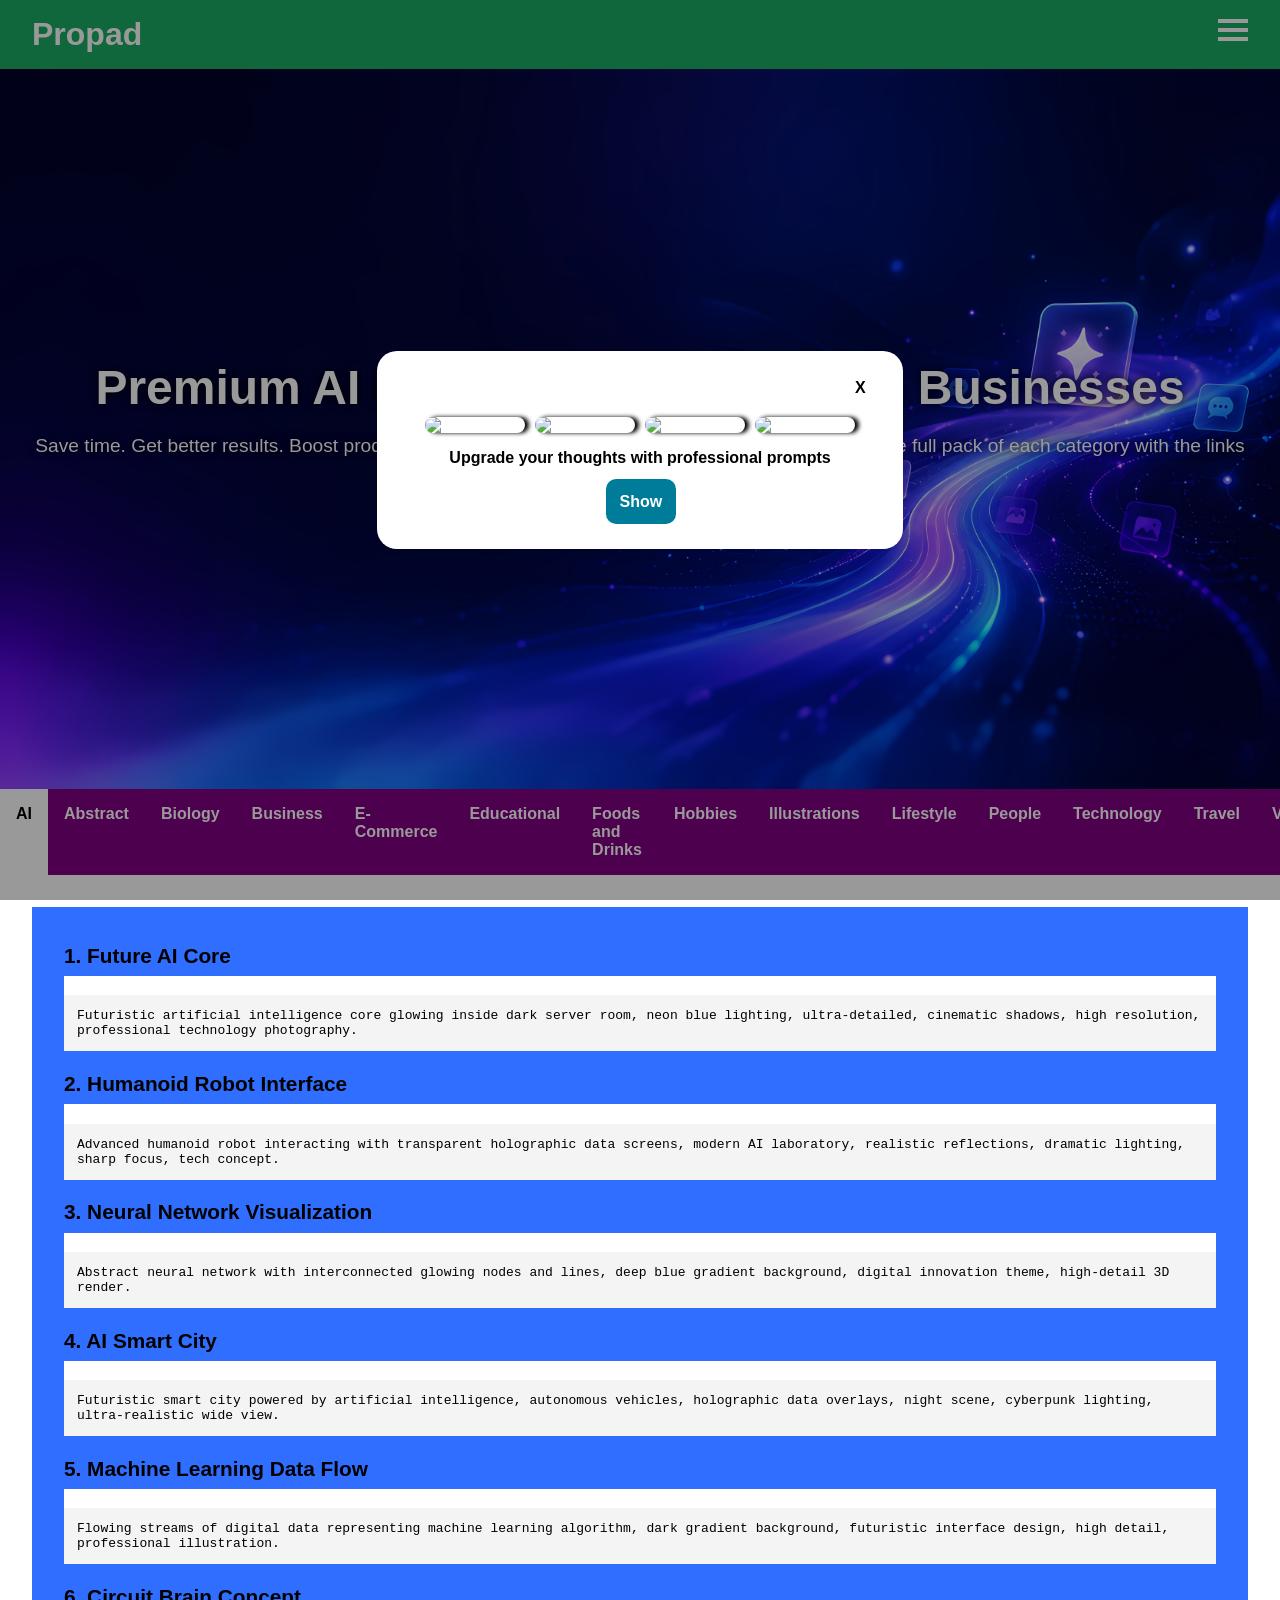
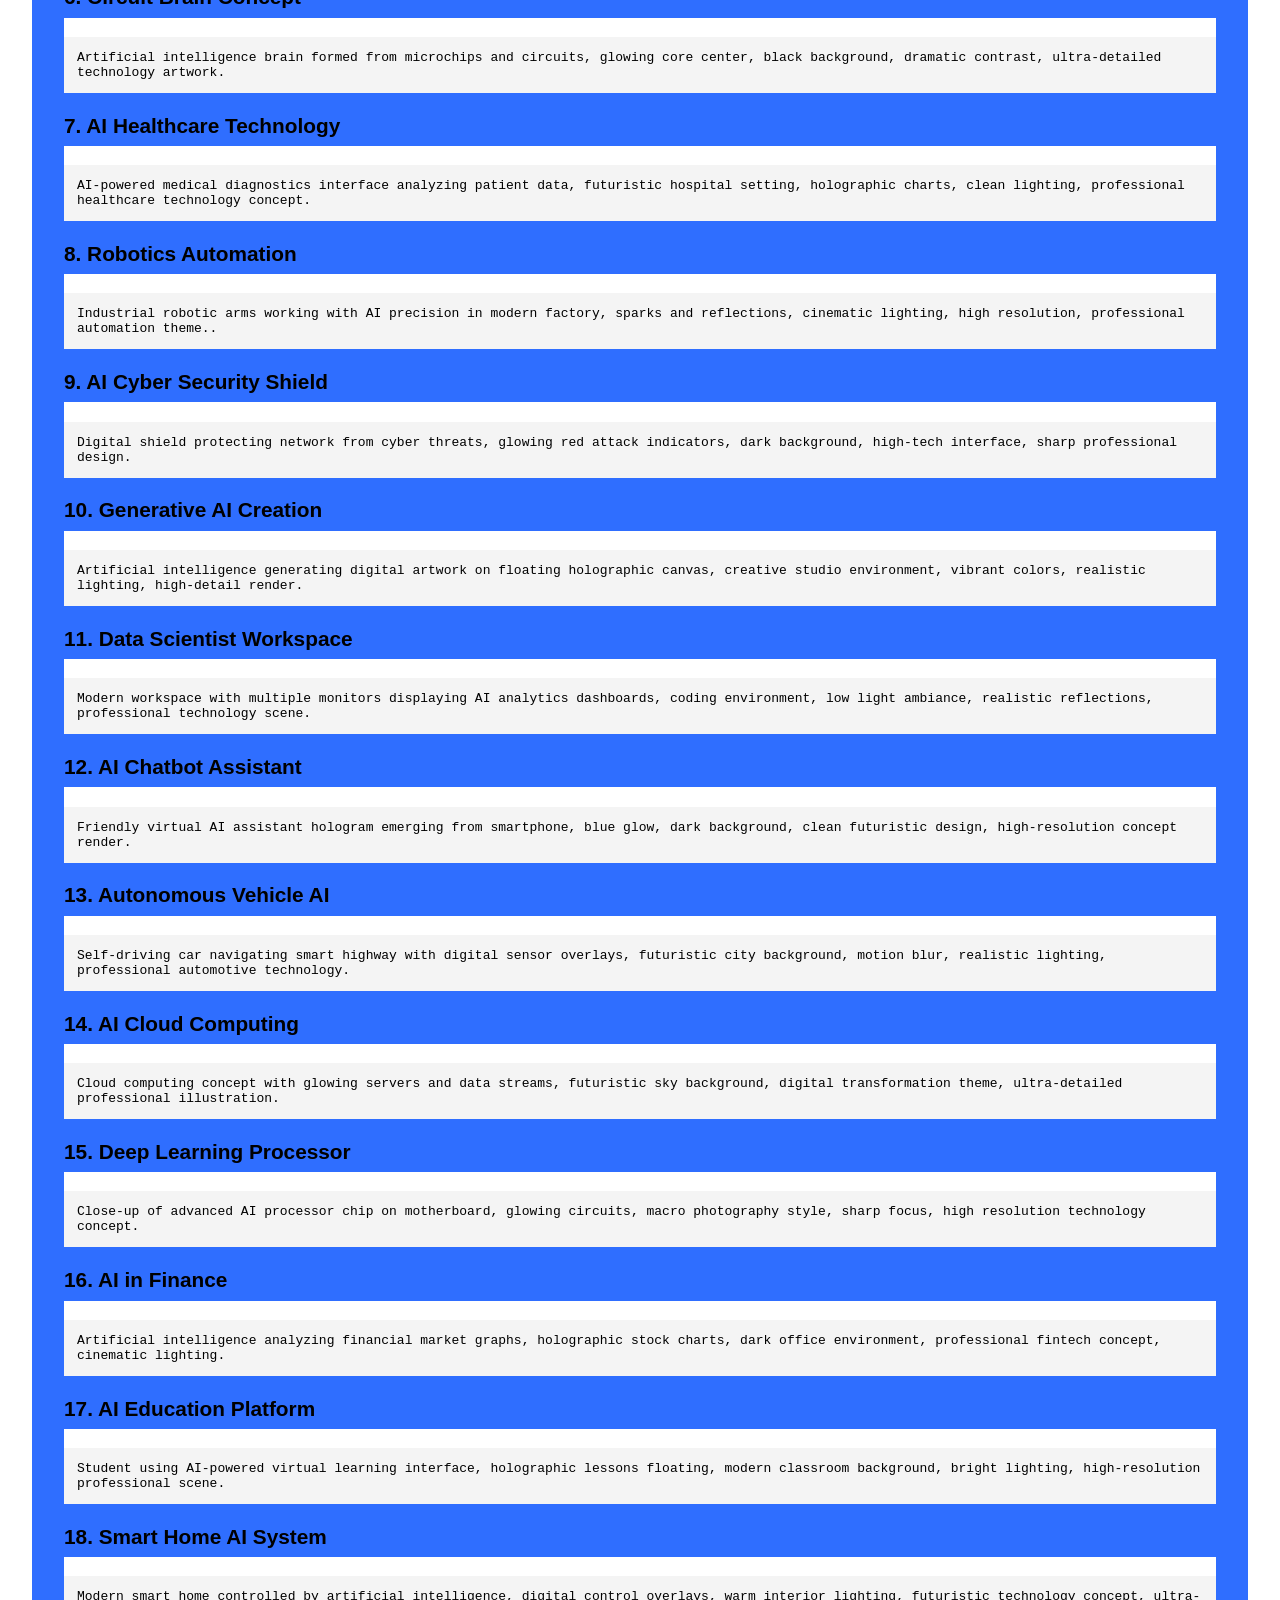
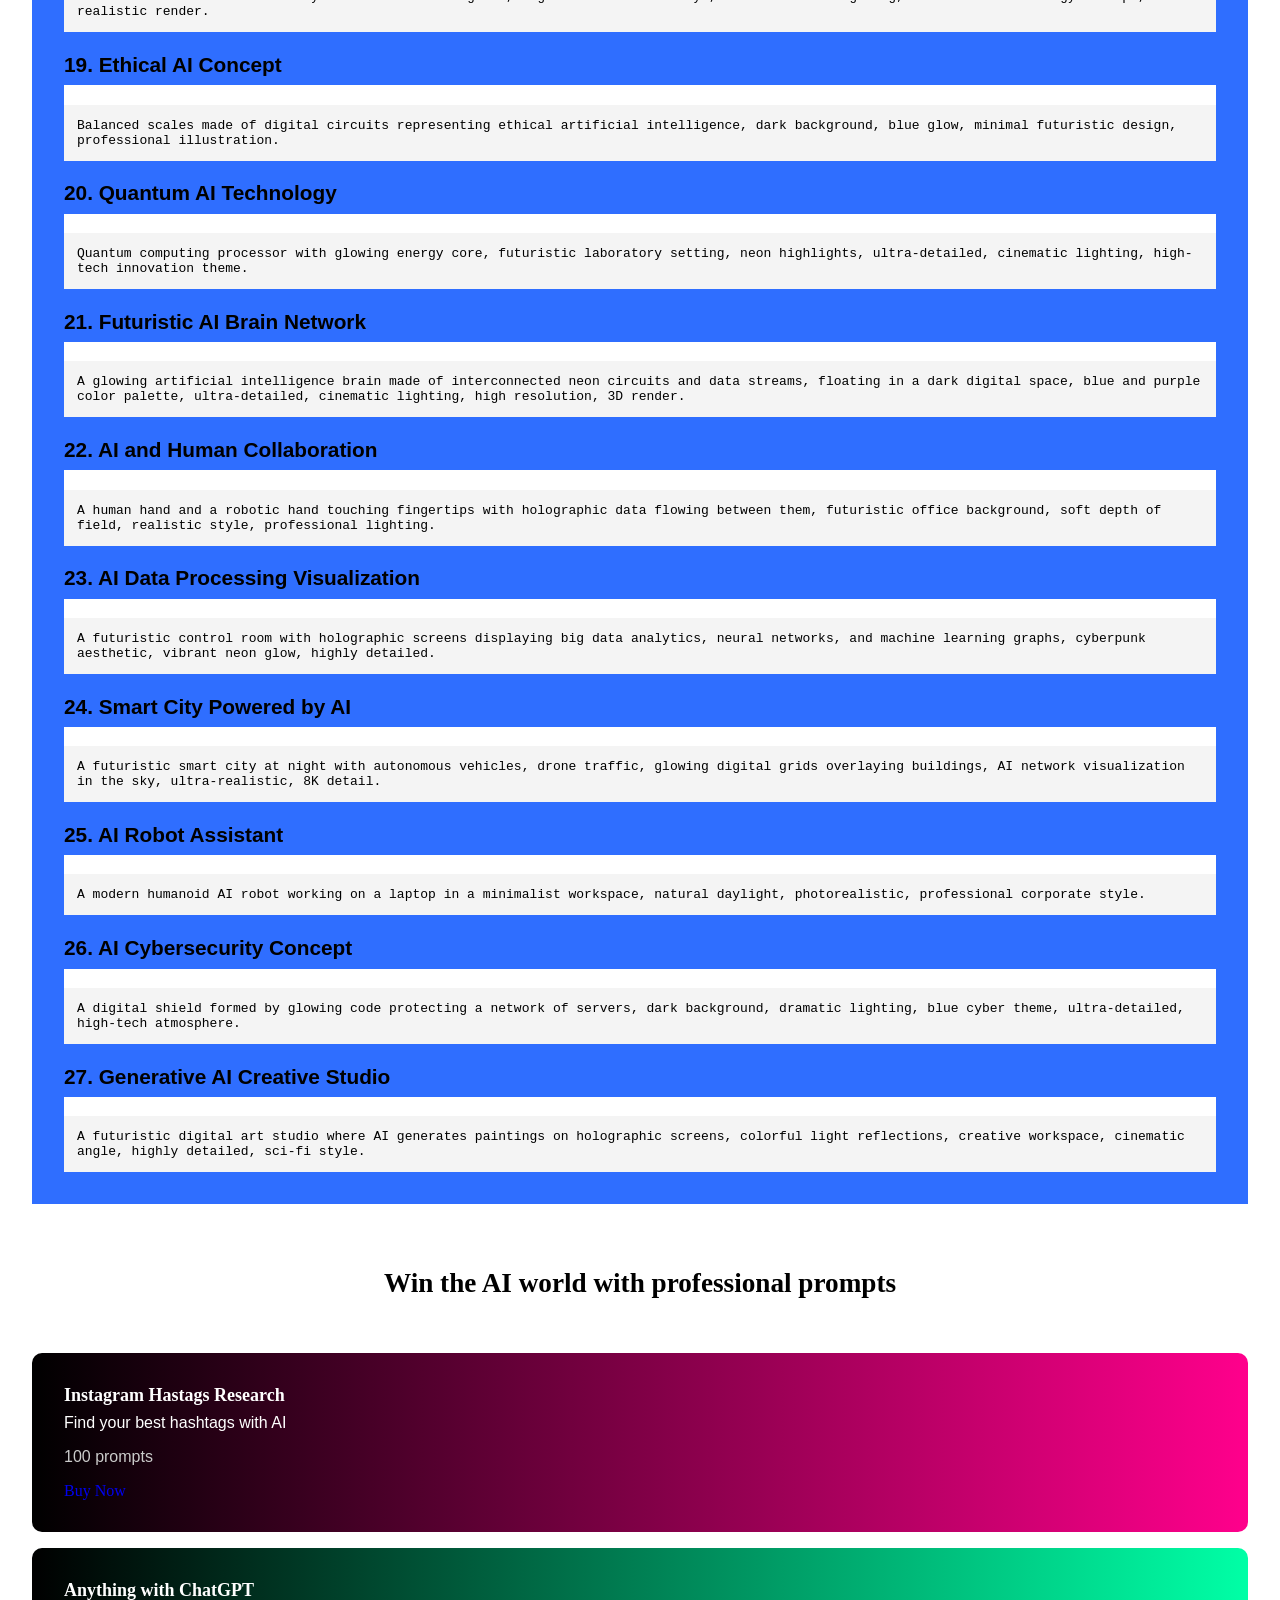
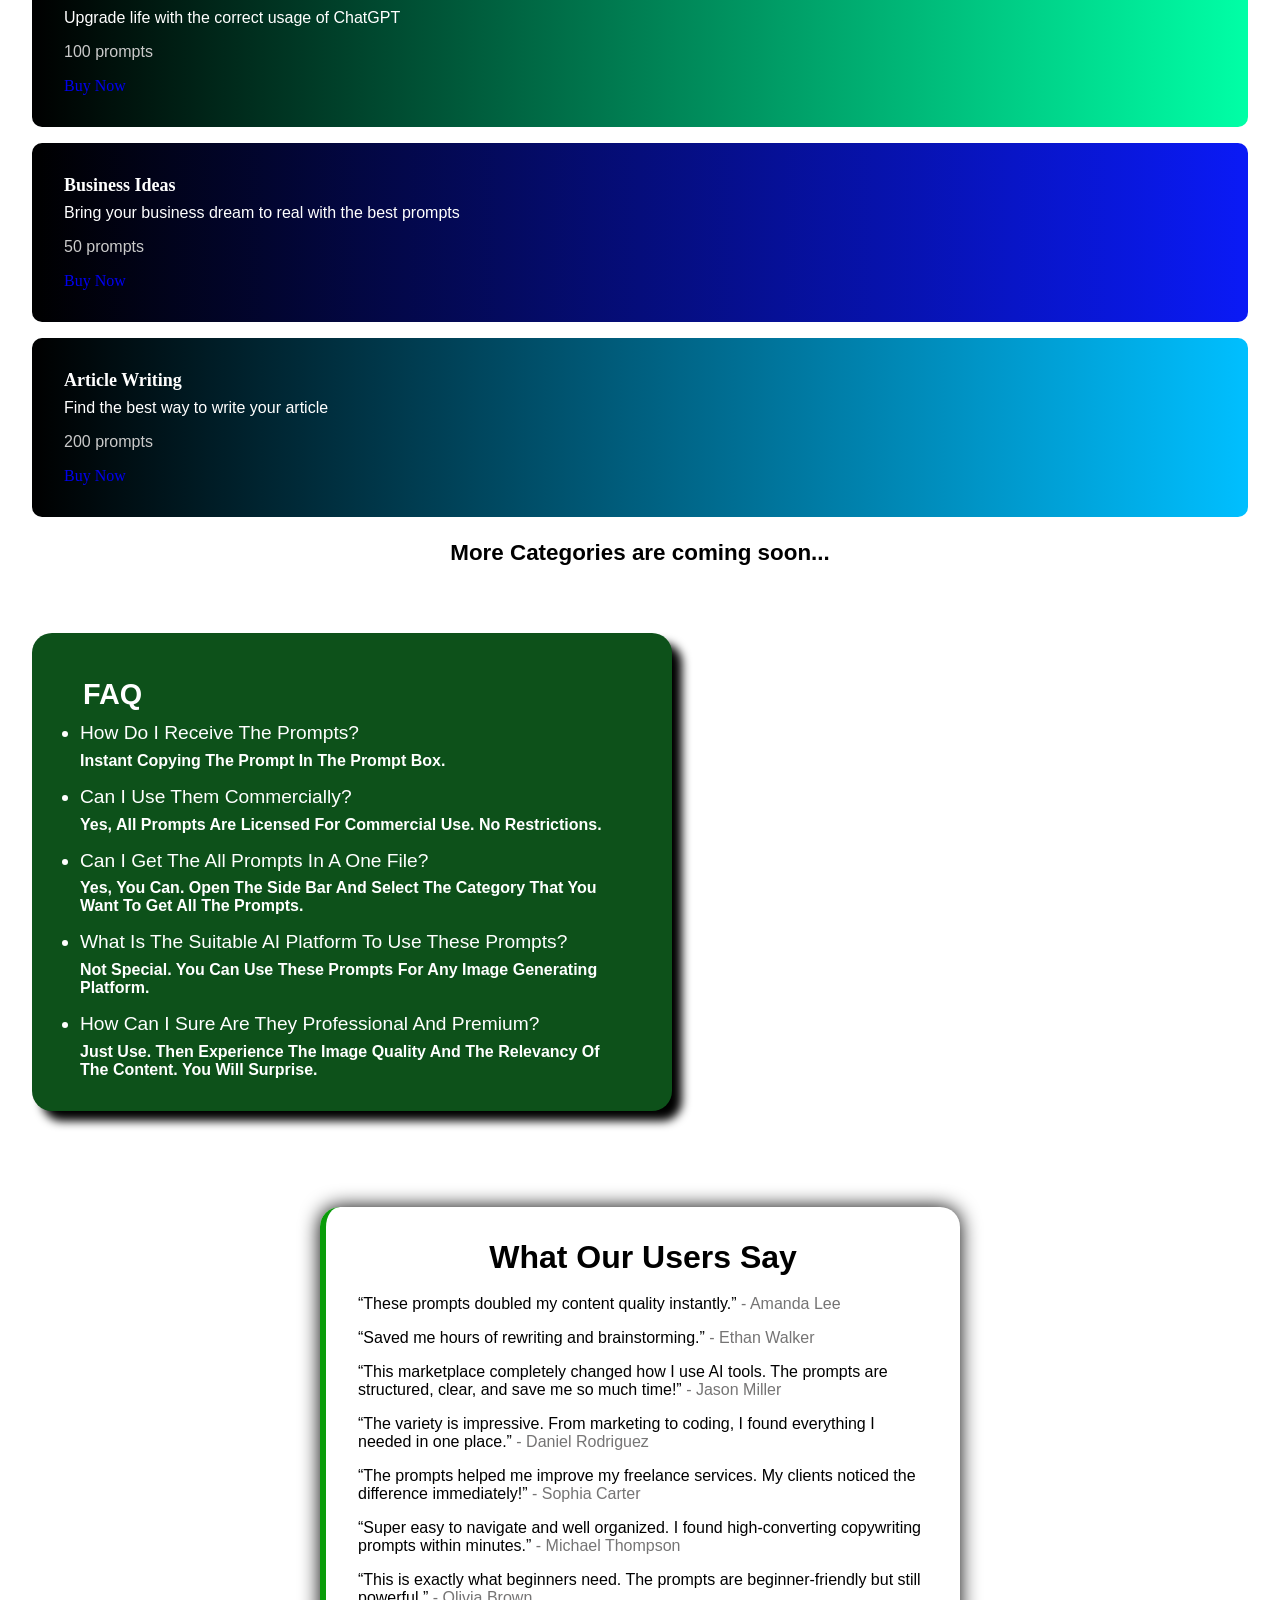
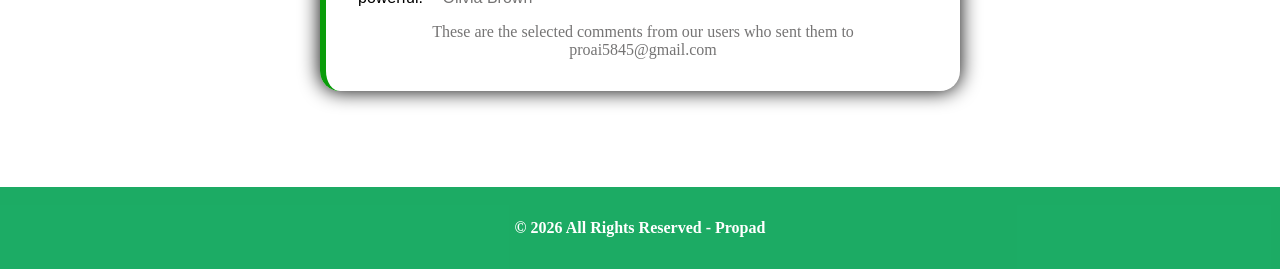
==== commit 65bf8bb7: "index.html" ====
--- a/index.html
+++ b/index.html
@@ -1322,9 +1322,69 @@
             <div class="top-line"></div><div class="prompt">Authentic candid portrait of person laughing, blurred outdoor background, joyful expression.</div>
 
         </div>
-
     </div>
 </div>
+
+     <script>
+  atOptions = {
+    'key' : '68bf1de3e58093a5a3f3308fd8be0e30',
+    'format' : 'iframe',
+    'height' : 250,
+    'width' : 300,
+    'params' : {}
+  };
+</script>
+<script src="https://www.highperformanceformat.com/68bf1de3e58093a5a3f3308fd8be0e30/invoke.js"></script>
+
+    <div class="bulk-prompts" id="bulk">
+    <h4 class="bulk-heading">Win the AI world with professional prompts</h4>
+    <div class="bulk-cards">
+
+        <div class="bulk-card insta">
+            <h4>Instagram Hastags Research</h4>
+            <p>Find your best hashtags with AI</p>
+            <p class="number">100 prompts</p>
+            <a href="https://payhip.com/b/4y9J6" class="payhip-buy-button" data-theme="blue" data-product="4y9J6">Buy Now</a>
+        </div>
+
+        <div class="bulk-card gpt">
+            <h4>Anything with ChatGPT</h4>
+            <p>Upgrade life with the correct usage of ChatGPT</p>
+            <p class="number">100 prompts</p>
+            <a href="https://payhip.com/b/92Z3g" class="payhip-buy-button" data-theme="blue" data-product="92Z3g">Buy Now</a>
+        </div>
+
+        <div class="bulk-card busi">
+            <h4>Business Ideas</h4>
+            <p>Bring your business dream to real with the best prompts</p>
+            <p class="number">50 prompts</p>
+            <a href="https://payhip.com/b/IsJMv" class="payhip-buy-button" data-theme="blue" data-product="IsJMv">Buy Now</a>
+        </div>
+
+        <div class="bulk-card article">
+            <h4>Article Writing</h4>
+            <p>Find the best way to write your article</p>
+            <p class="number">200 prompts</p>
+            <a href="https://payhip.com/b/9v8cl" class="payhip-buy-button" data-theme="blue" data-product="9v8cl">Buy Now</a>
+        </div>
+
+    </div>
+    <h4 class="coming-soon">More Categories are coming soon...</h4>
+</div>
+
+    <div class="popup">
+        <div class="content">
+            <span id="close">X</span>
+            <div class="img-container">
+                <img src="img 1.png" width="100px">
+                <img src="img 2.png" width="100px">
+                <img src="img 3.png" width="100px">
+                <img src="img 4.png" width="100px">
+            </div>
+            <h4>Upgrade your thoughts with professional prompts</h4>
+            <a href="#bulk" class="go">Show</a>
+        </div>
+    </div>
     
     <div class="faq">
         <h1>FAQ</h1>
@@ -1359,12 +1419,25 @@
 
 
 <script>
-    document.addEventListner("contextmenu", function(e) {
-        if(!e.target.closest(".prompt")) {
-            e.preventDefault();
-        }
-    });
-</script>
+        const popup = document.querySelector('.popup');
+        const off = document.getElementById('close');
+        const go = document.querySelector('.go');
+
+        window.addEventListener("load", () => {
+            setTimeout(() => {
+                popup.classList.add('on');
+            }, 2000)
+        });
+
+        off.addEventListener("click", () => {
+            popup.classList.remove('on');
+        });
+
+        go.addEventListener("click", () => {
+            popup.classList.remove('on');
+        });
+
+    </script>
     <script async="async" data-cfasync="false" src="https://pl29274431.profitablecpmratenetwork.com/f9d0b8dd8f8e3b26b79c90cd3f0a6af2/invoke.js"></script>
 
 
@@ -1386,17 +1459,6 @@
 
     <script>
   atOptions = {
-    'key' : '68bf1de3e58093a5a3f3308fd8be0e30',
-    'format' : 'iframe',
-    'height' : 250,
-    'width' : 300,
-    'params' : {}
-  };
-</script>
-<script src="https://www.highperformanceformat.com/68bf1de3e58093a5a3f3308fd8be0e30/invoke.js"></script>
-
-    <script>
-  atOptions = {
     'key' : '2c7f90c737d4e0c8ef905d06de2fb245',
     'format' : 'iframe',
     'height' : 50,
--- a/style.css
+++ b/style.css
@@ -393,3 +393,127 @@
         width: 15em;
     }
 }
+
+.bulk-prompts {
+    margin: 2em;
+}
+
+.bulk-prompts .bulk-cards {
+    display: flex;
+    flex-direction: column;
+    gap: 1em;
+}
+
+.bulk-prompts .bulk-cards .bulk-card {
+    padding: 2em;
+    border-radius: 10px;
+    cursor: pointer;
+    transition: transform 0.2s ease-in-out;
+}
+
+.bulk-prompts .bulk-cards .bulk-card.insta {background: linear-gradient(90deg, #000, #ff008c);}
+
+.bulk-prompts .bulk-cards .bulk-card.gpt {background: linear-gradient(90deg, #000, #00ffa6);}
+
+.bulk-prompts .bulk-cards .bulk-card.busi {background: linear-gradient(90deg, #000, #0a1af6);}
+
+.bulk-prompts .bulk-cards .bulk-card.article {background: linear-gradient(90deg, #000, #00bfff);}
+
+.bulk-prompts .bulk-cards .bulk-card:hover {
+    transform: scale(1.01);
+}
+
+.bulk-prompts .bulk-cards .bulk-card h4 {
+    color: #fff;
+    font-size: 18px;
+    font-family: calibri;
+    margin-bottom: 8px;
+}
+
+.bulk-prompts .bulk-cards .bulk-card p {
+    color: #fff;
+    font-family: Helvetica, sans-serif;
+}
+
+.bulk-prompts .bulk-heading {
+    margin-bottom: 2em;
+    text-align: center;
+    font-size: 1.7em;
+    font-family: calibri;
+}
+
+.popup {
+    height: 100vh;
+    width: 100vw;
+    background-color: rgba(0, 0, 0, 0.4);
+    position: fixed;
+    left: 50%;
+    top: 50%;
+    transform: translate(-50%, -50%);
+    z-index: 1000;
+    display: none;
+}
+
+.popup.on {
+    display: flex;
+    justify-content: center;
+    align-items: center;
+}
+
+.popup .content {
+    background-color: #fff;
+    padding: 3em;
+    border-radius: 20px;
+}
+
+.popup .content #close {
+    position: relative;
+    left: 100%;
+    bottom: 20px;
+    font-family: 'Segoe UI', Tahoma, Geneva, Verdana, sans-serif;
+    font-weight: bold;
+    cursor: pointer;
+}
+
+.popup .content .img-container {
+    display: flex;
+    gap: 10px;
+    margin-bottom: 1em;
+}
+
+.popup .content .img-container img {
+    border-radius: 20px;
+    box-shadow: 4px 0 4px #000;
+}
+
+.popup .content h4 {
+    font-family: 'Franklin Gothic Medium', 'Arial Narrow', Arial, sans-serif;
+    margin-bottom: 1em;
+    text-align: center;
+}
+
+.popup .content .go {
+    position: relative;
+    top: 10px;
+    left: 42%;
+    background: #007c9b;
+    color: #fff;
+    font-weight: bold;
+    padding: 14px;
+    font-family: 'Lucida Sans', 'Lucida Sans Regular', 'Lucida Grande', 'Lucida Sans Unicode', Geneva, Verdana, sans-serif;
+    border-radius: 10px;
+    transition: background 0.2s ease-in-out;
+}
+
+
+.popup .content .go:hover {background: grey;}
+
+.bulk-prompts .bulk-cards .bulk-card .number {color: #cacaca; margin: 1em 0;}
+
+.bulk-prompts .coming-soon {
+    text-align: center;
+    margin-top: 1em;
+    margin-bottom: 3em;
+    font-size: 1.4em;
+    font-family:'Segoe UI', Tahoma, Geneva, Verdana, sans-serif;
+}
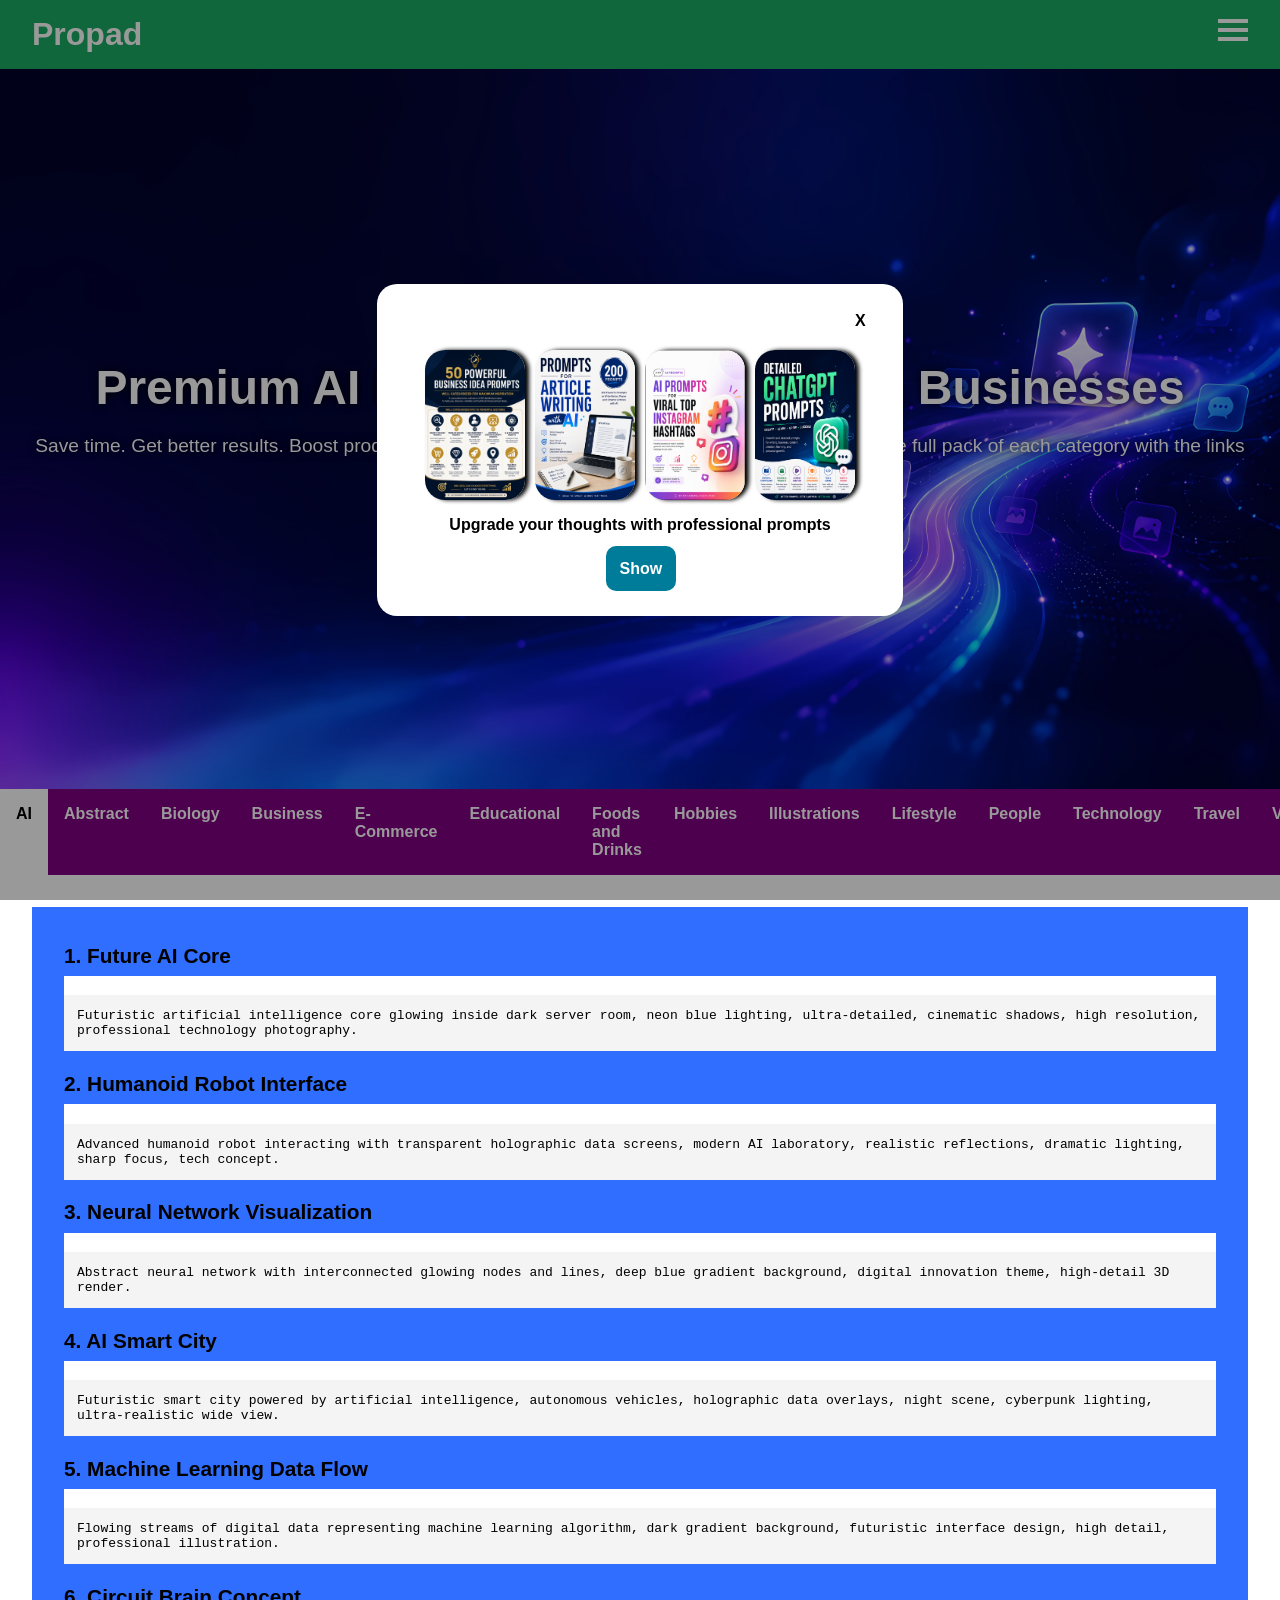
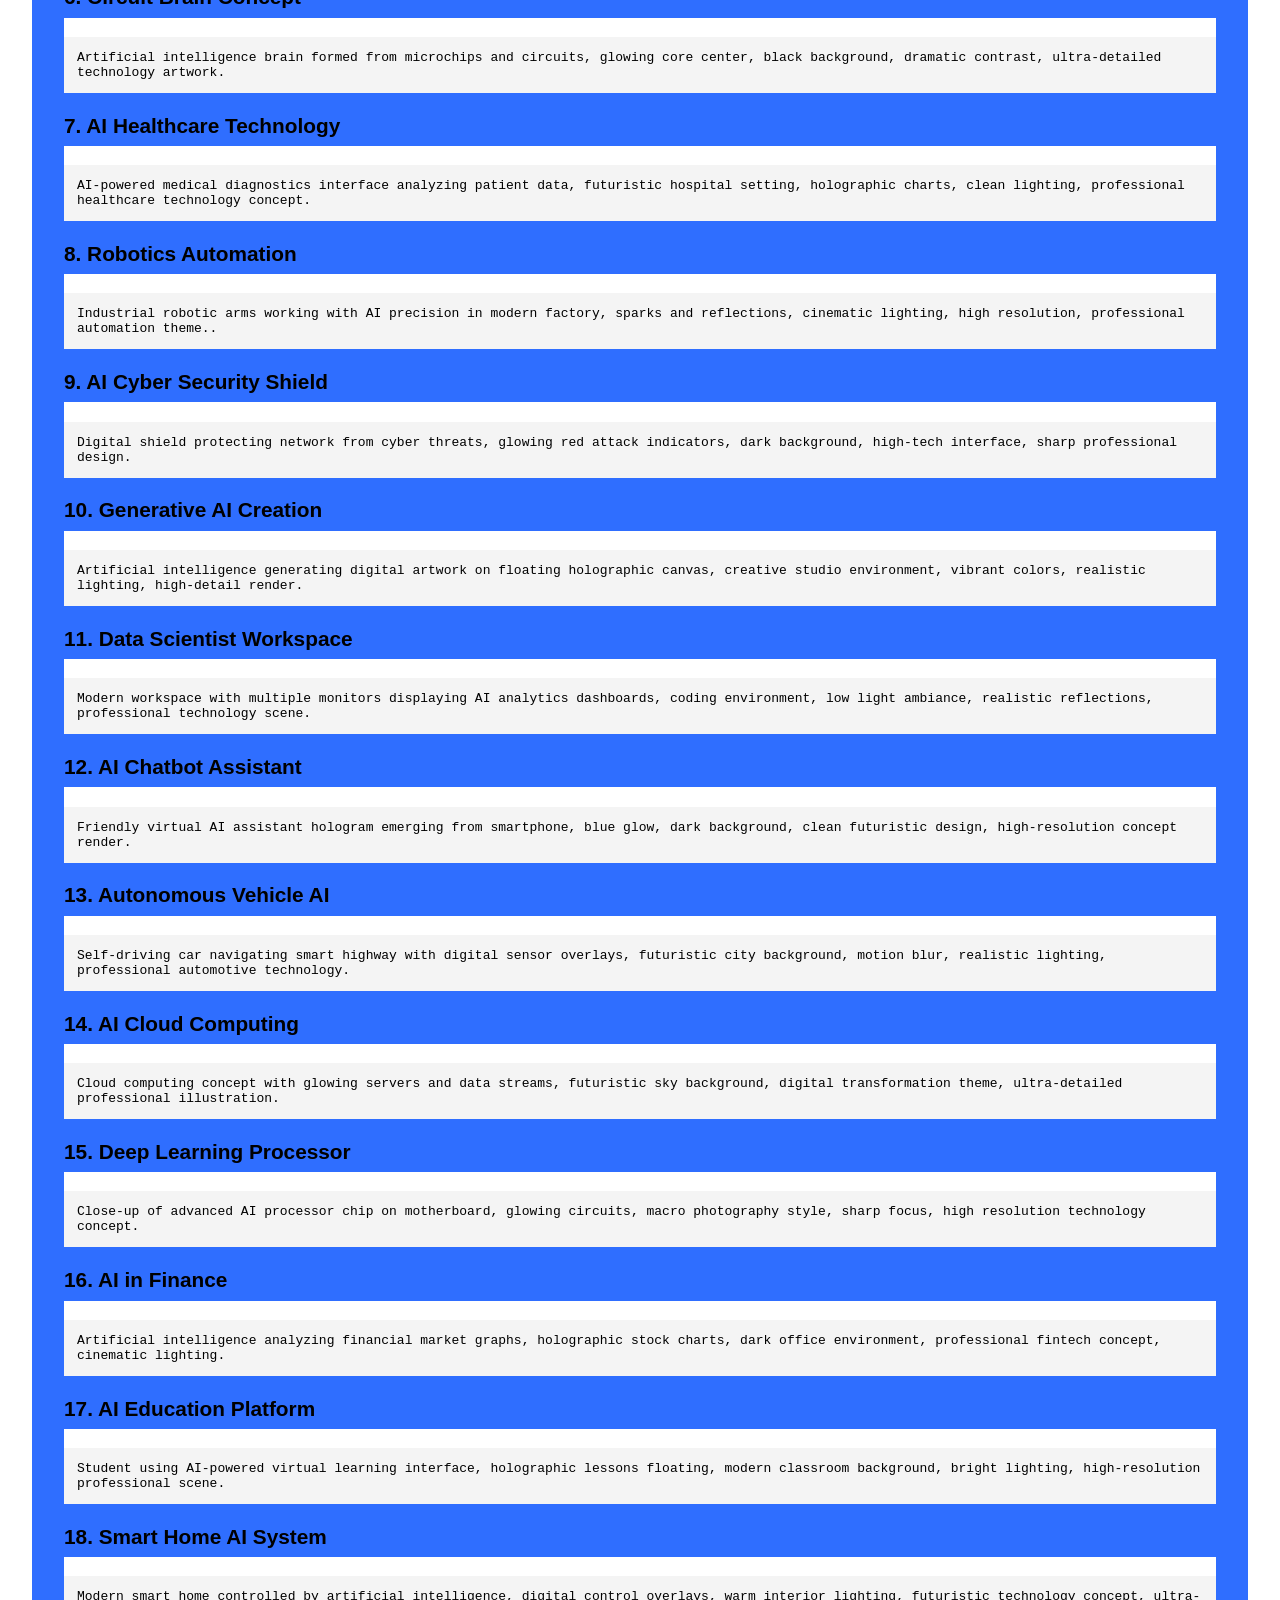
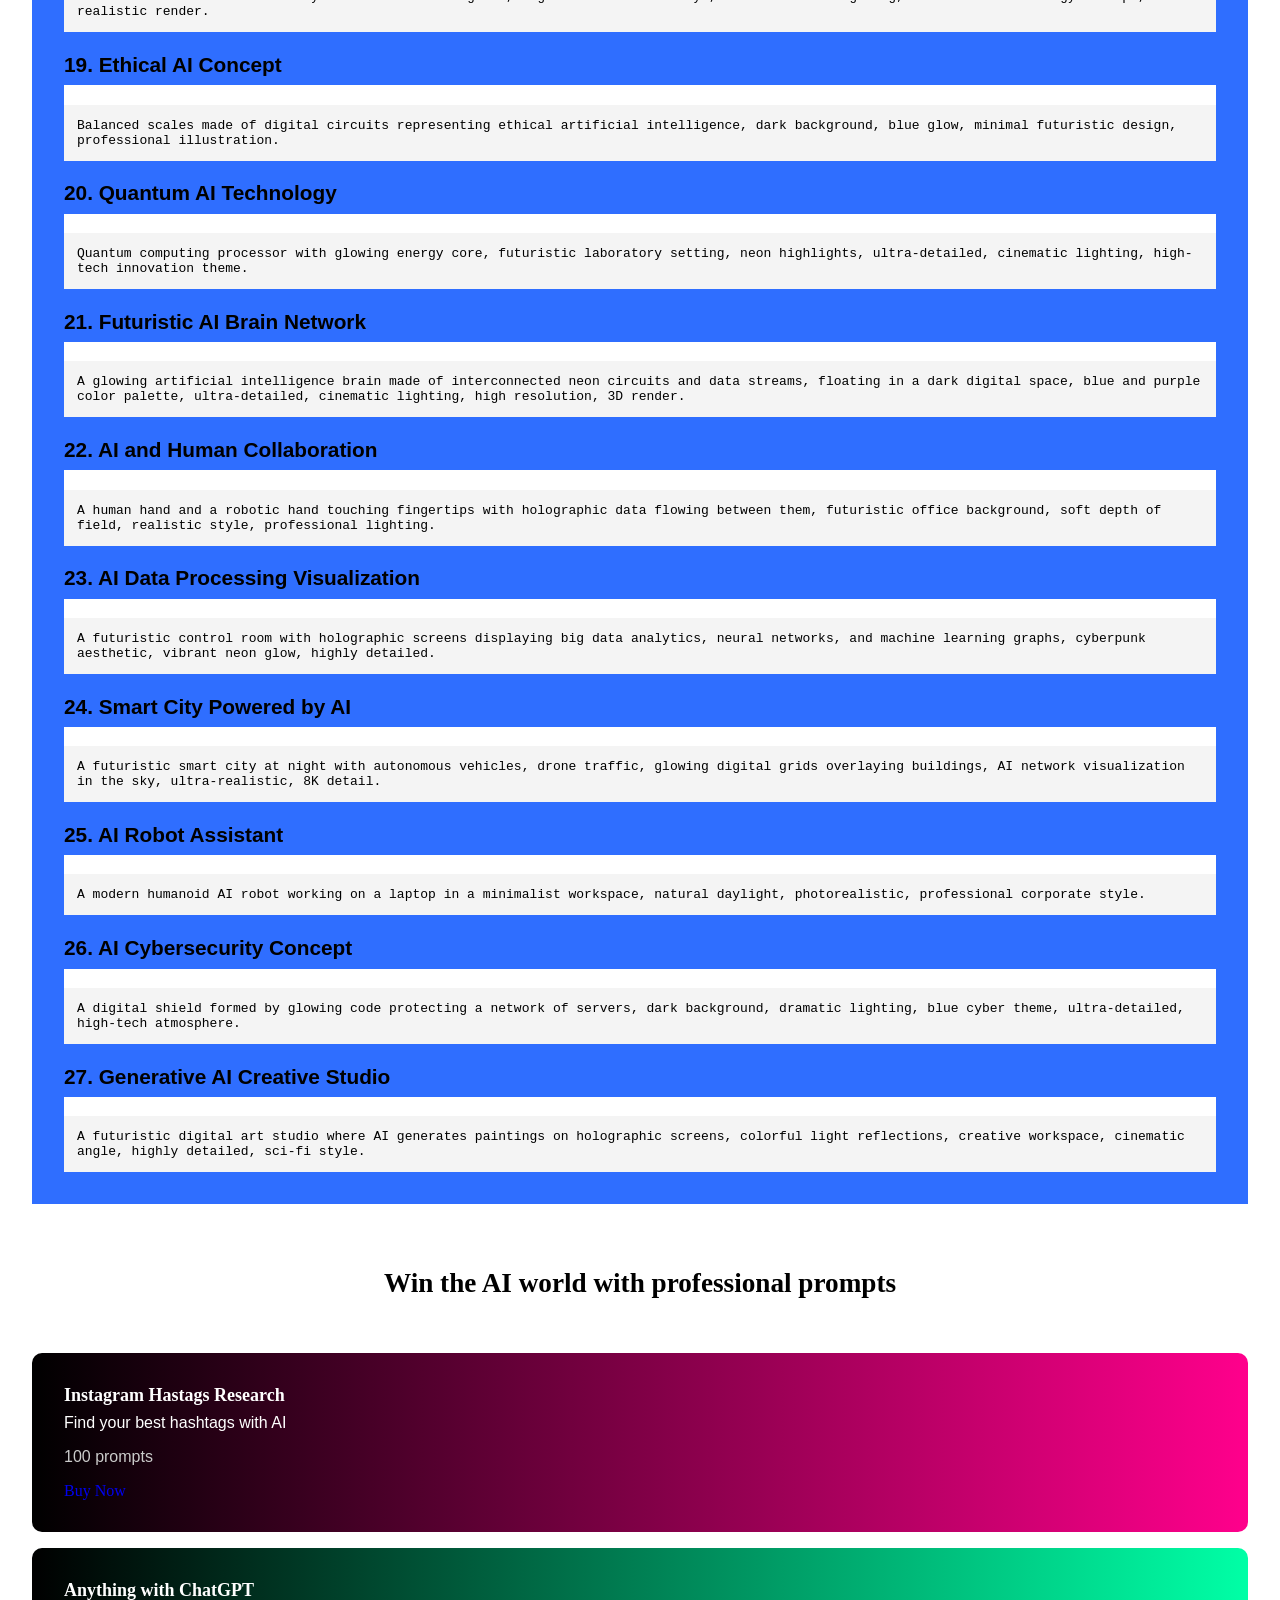
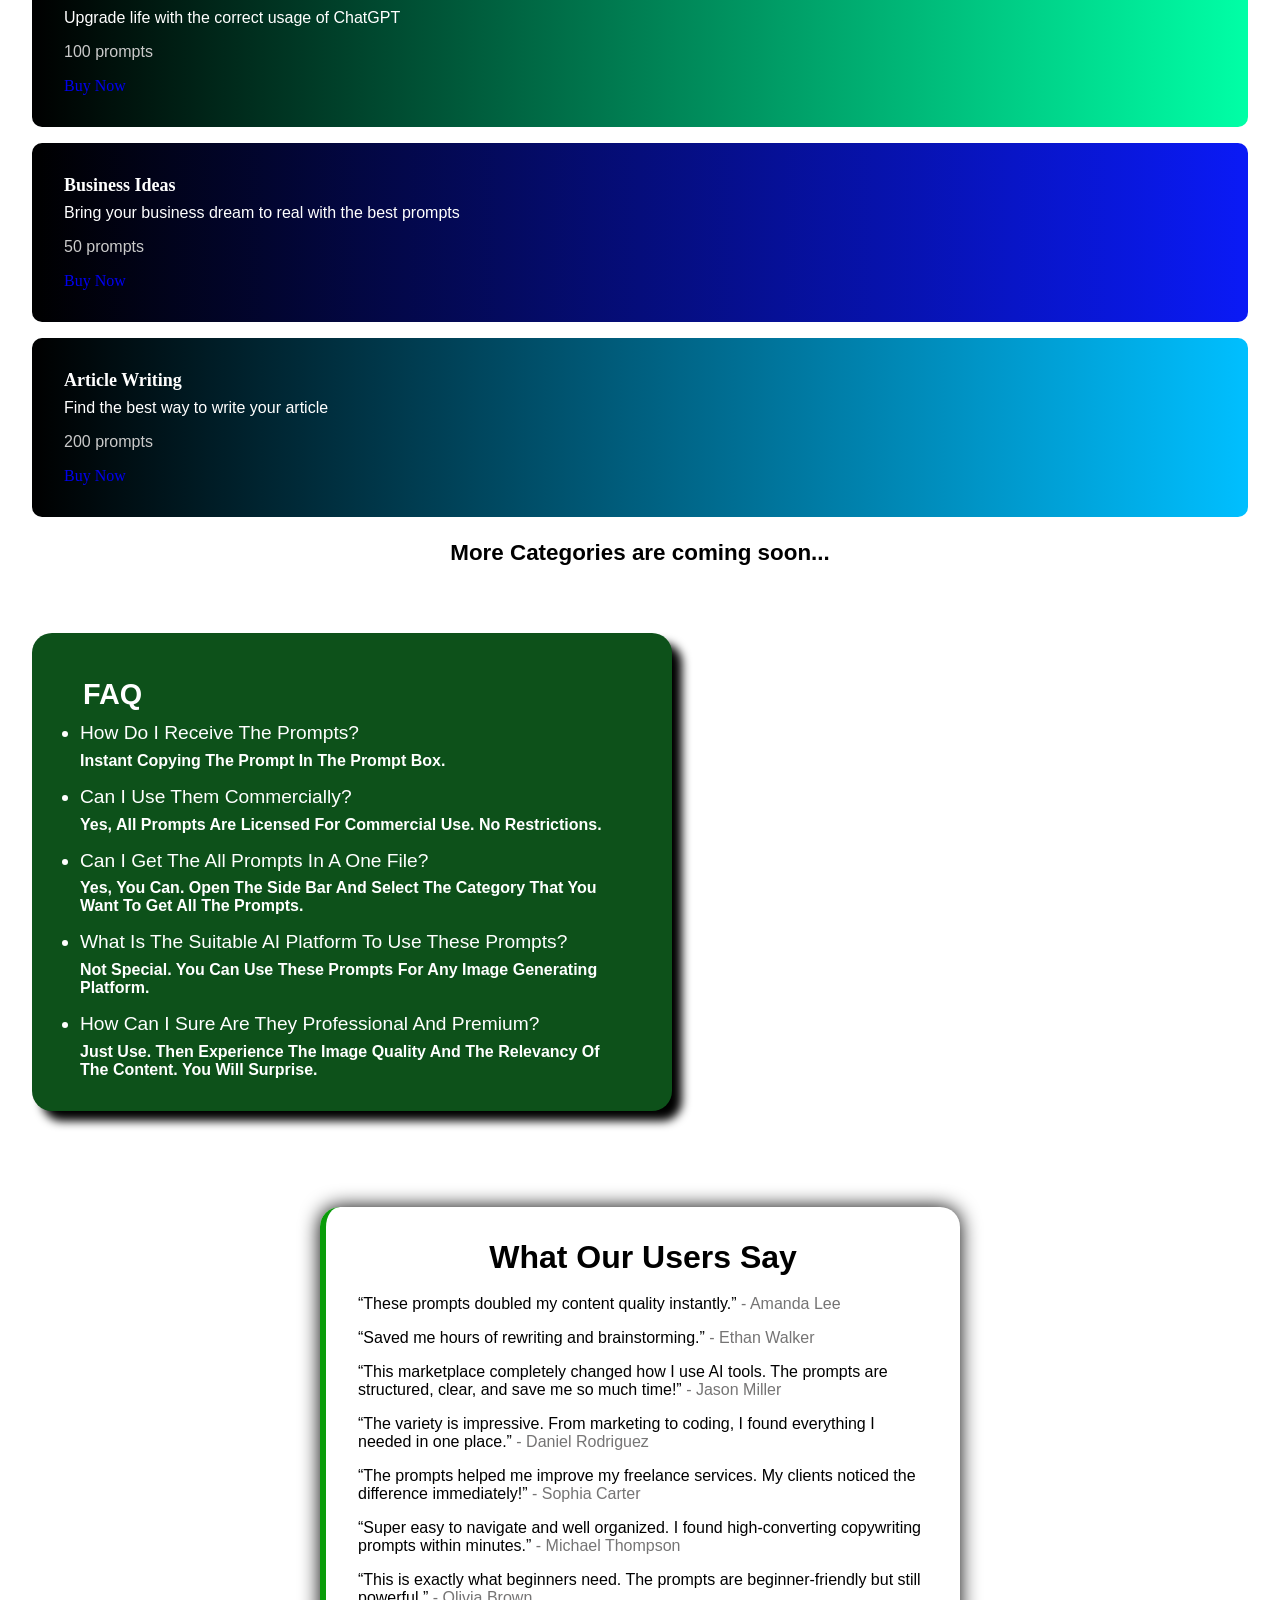
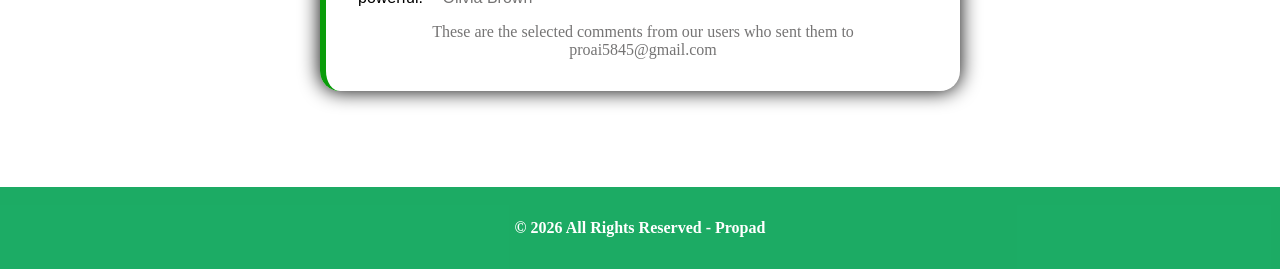
==== commit 2ae5a7d3: "index.html" ====
--- a/index.html
+++ b/index.html
@@ -1415,7 +1415,7 @@
 
         <span class="commenter">These are the selected comments from our users who sent them to proai5845@gmail.com</span>
     </div></center>
-    <div id="container-f9d0b8dd8f8e3b26b79c90cd3f0a6af2"></div>
+    <!-- <div id="container-f9d0b8dd8f8e3b26b79c90cd3f0a6af2"></div> -->
 
 
 <script>
